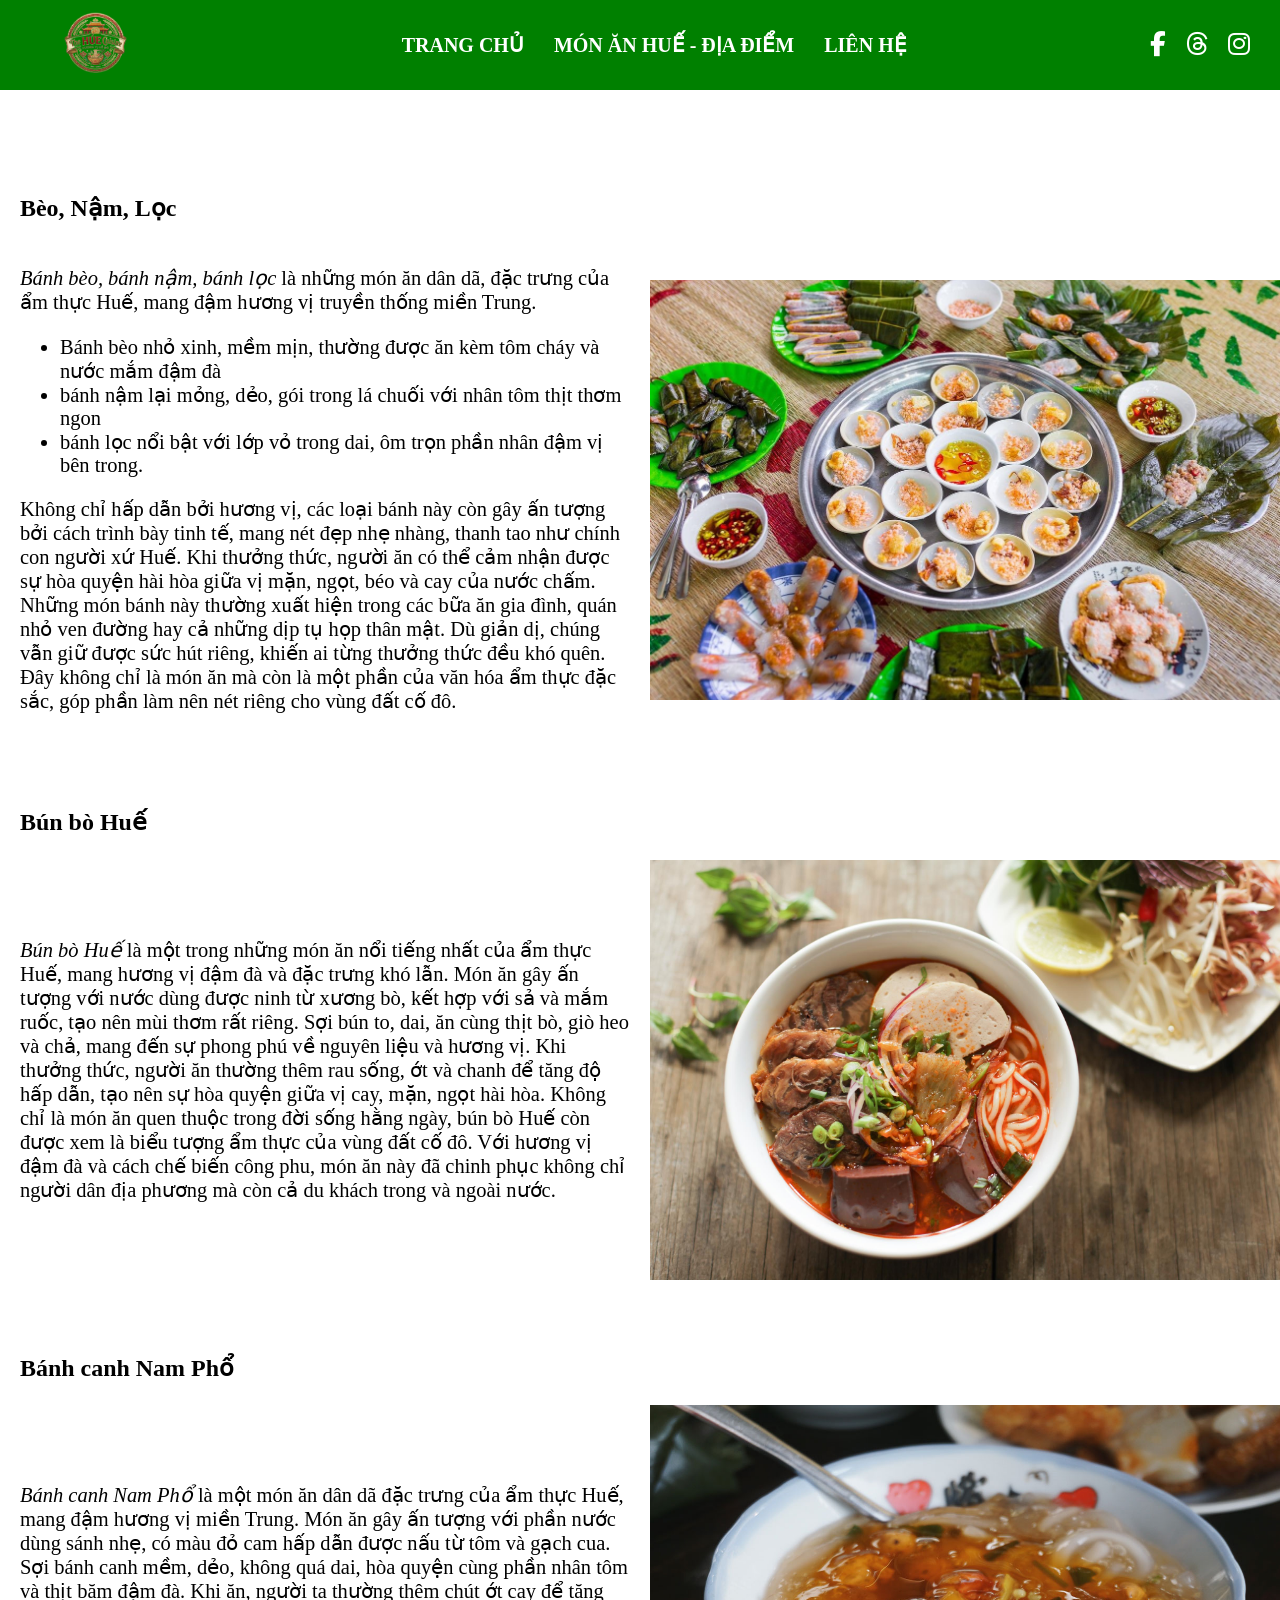
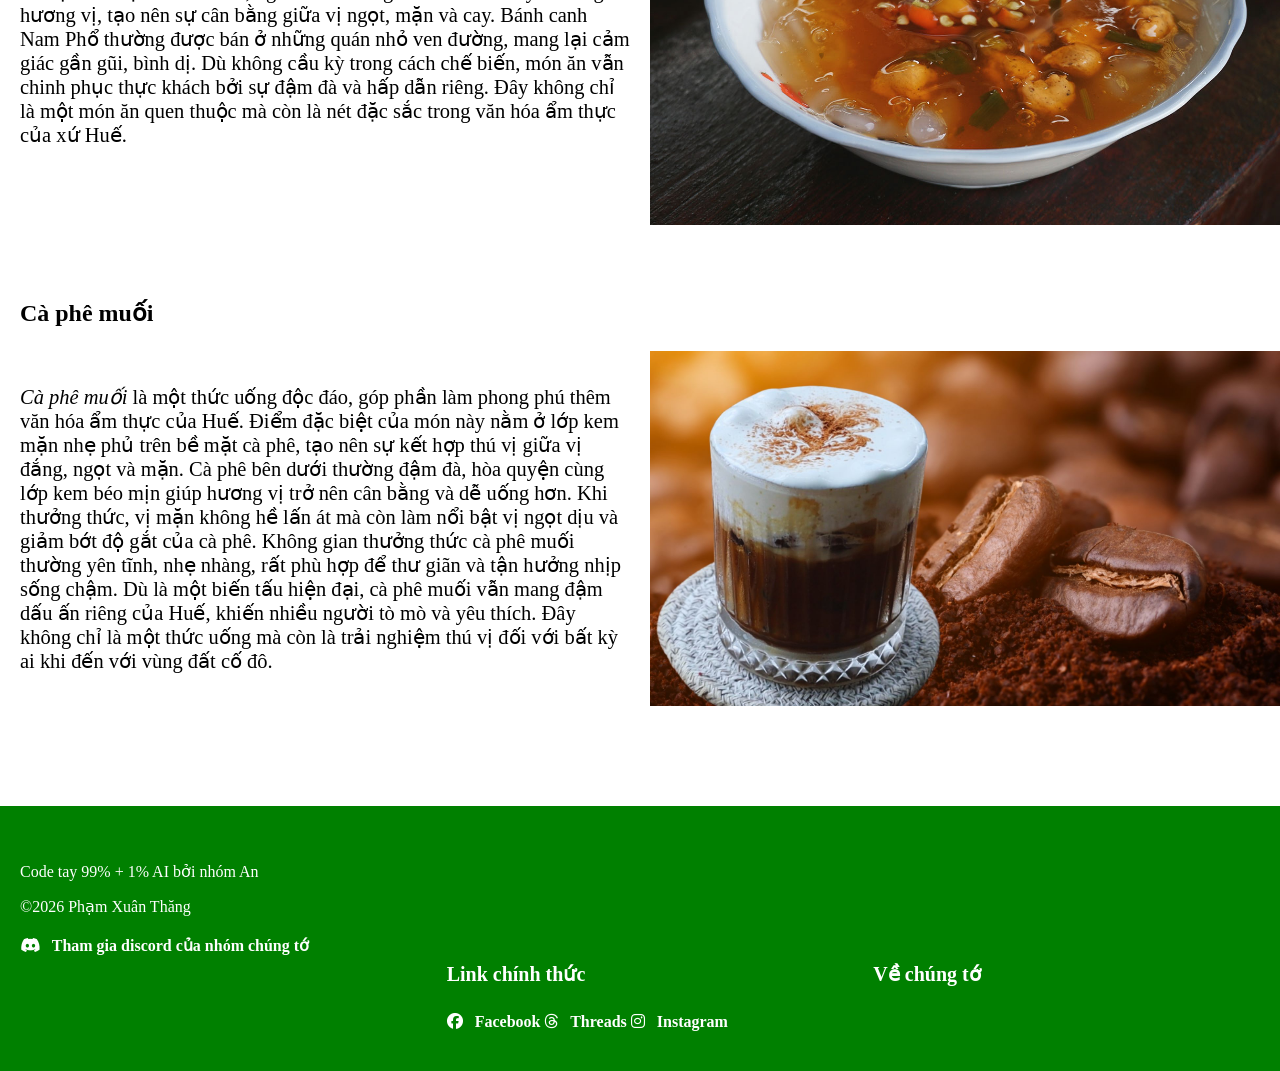
==== AmThucHue.html @ c912e731 "Add files via upload" ====
<!DOCTYPE html>
<html lang="en">
<head>
    <meta charset="UTF-8">
    <meta name="viewport" content="width=device-width, initial-scale=1.0">
    <link rel="stylesheet" href="https://cdnjs.cloudflare.com/ajax/libs/font-awesome/6.5.0/css/all.min.css">
    <link rel="stylesheet" href="style.css">
    <link rel="icon" href="logo (2).png" type="image/png">
    <title>The HÚE Cuisine</title>
    <style>
        .container{
            display: grid;
            grid-template-columns: 1fr 1fr;
            gap: 20px;
            align-items: center;
        }
        .anh{
            position: relative;
            display: flex;
            flex-direction: column;
        }
        .anhdoan{
            width: 100%;
            height: 100%;
            object-fit: cover;
            display: block;
        }
        .overlay {
            position: absolute;
            top: 0;
            left: 0;
            width: 100%;
            height: 100%;
            background-color: rgba(0, 0, 0, 0.5);
            display: flex;
            justify-content: center;
            align-items: center;
            opacity: 0;
            transition: 0.3s;
        }
        .anh:hover .overlay {
            opacity: 1;
        }
        .chu{
            word-wrap: break-word;
            padding-left: 20px;
        }
    </style>
</head>
<body>
    <div class="header">
        <a href="index.html">
            <img src="logo (2).png">
        </a>
        <div class="menu">
            <a href="index.html">TRANG CHỦ</a>
            <a href="AmThucHue.html">MÓN ĂN HUẾ - ĐỊA ĐIỂM</a>
            <a href="LienHe.html">LIÊN HỆ</a>
        </div>
        <div class="social">
            <a href="https://www.facebook.com/WarmSeeker6" target="_blank"><i class="fab fa-facebook-f"></i></a>
            <a href="https://www.threads.com/@warmseeker6" target="_blank"><i class="fab fa-threads"></i></a>
            <a href="https://www.instagram.com/warmseeker6/" target="_blank"><i class="fab fa-instagram"></i></a>
        </div>
    </div>


    <div style="padding-top: 50px;">
        <strong><h3 class="chu">Bèo, Nậm, Lọc</h3></strong>
        <div class="container">
            <div class="chu">
                <p><em>Bánh bèo, bánh nậm, bánh lọc</em> là những món ăn dân dã, đặc trưng của ẩm thực Huế,
                mang đậm hương vị truyền thống miền Trung.</p>
                <ul>
                    <li>Bánh bèo nhỏ xinh, mềm mịn, thường được ăn kèm tôm cháy và nước mắm đậm đà</li>
                    <li>bánh nậm lại mỏng, dẻo, gói trong lá chuối với nhân tôm thịt thơm ngon</li>
                    <li>bánh lọc nổi bật với lớp vỏ trong dai, ôm trọn phần nhân đậm vị bên trong.</li>
                </ul>
                <p>Không chỉ hấp dẫn bởi hương vị, các loại bánh này còn gây ấn tượng bởi cách trình bày tinh tế,
                mang nét đẹp nhẹ nhàng, thanh tao như chính con người xứ Huế. Khi thưởng thức, người ăn có thể
                cảm nhận được sự hòa quyện hài hòa giữa vị mặn, ngọt, béo và cay của nước chấm. Những món bánh
                này thường xuất hiện trong các bữa ăn gia đình, quán nhỏ ven đường hay cả những dịp tụ họp thân mật.
                Dù giản dị, chúng vẫn giữ được sức hút riêng, khiến ai từng thưởng thức đều khó quên.
                Đây không chỉ là món ăn mà còn là một phần của văn hóa ẩm thực đặc sắc, góp phần làm nên nét riêng cho vùng đất cố đô.</p>
            </div>
            <div class="anh">
                <img class="anhdoan" src="BeoNamLoc.jpg" alt="Bèo, Nậm, Lọc">
                <div class="overlay">
                    <ul style="color: white;">
                        <li>Quán Bánh Bèo Nậm Lọc Nani: 83 Lê Ngô Cát</li>
                        <li>Bánh Bèo Nậm Lọc O Ngọt: 39 Lê Ngô Cát</li>
                    </ul>
                </div>
            </div>
        </div>
    </div>


    <div style="padding-top: 50px;">
        <strong><h3 class="chu">Bún bò Huế</h3></strong>
        <div class="container">
            <div class="chu">
                <p><em>Bún bò Huế</em> là một trong những món ăn nổi tiếng nhất của ẩm thực Huế, mang hương vị đậm đà và đặc trưng khó lẫn.
                Món ăn gây ấn tượng với nước dùng được ninh từ xương bò, kết hợp với sả và mắm ruốc, tạo nên mùi thơm rất riêng.
                Sợi bún to, dai, ăn cùng thịt bò, giò heo và chả, mang đến sự phong phú về nguyên liệu và hương vị. Khi thưởng thức,
                người ăn thường thêm rau sống, ớt và chanh để tăng độ hấp dẫn, tạo nên sự hòa quyện giữa vị cay, mặn, ngọt hài hòa.
                Không chỉ là món ăn quen thuộc trong đời sống hằng ngày, bún bò Huế còn được xem là biểu tượng ẩm thực của vùng đất cố đô.
                Với hương vị đậm đà và cách chế biến công phu, món ăn này đã chinh phục không chỉ người dân địa phương mà còn cả du khách trong và ngoài nước.</p>
            </div>
            <div class="anh">
                <img class="anhdoan" src="BunboHue.jpg" alt="Bún bò Huế">
                <div class="overlay">
                    <ul style="color: white;">
                        <li>Bún Bò Huế Nhà An: 45 Nguyễn Công Trứ</li>
                        <li>Bún bò Huế Sen: 69  Võ Thị Sáu</li>
                    </ul>
                </div>
            </div>
        </div>
    </div>


    <div style="padding-top: 50px;">
        <strong><h3 class="chu">Bánh canh Nam Phổ</h3></strong>
        <div class="container">
            <div class="chu">
                <p><em>Bánh canh Nam Phổ</em> là một món ăn dân dã đặc trưng của ẩm thực Huế, mang đậm hương vị miền Trung.
                Món ăn gây ấn tượng với phần nước dùng sánh nhẹ, có màu đỏ cam hấp dẫn được nấu từ tôm và gạch cua.
                Sợi bánh canh mềm, dẻo, không quá dai, hòa quyện cùng phần nhân tôm và thịt băm đậm đà. Khi ăn, người ta thường thêm chút ớt cay để tăng hương vị,
                tạo nên sự cân bằng giữa vị ngọt, mặn và cay. Bánh canh Nam Phổ thường được bán ở những quán nhỏ ven đường, mang lại cảm giác gần gũi, bình dị.
                Dù không cầu kỳ trong cách chế biến, món ăn vẫn chinh phục thực khách bởi sự đậm đà và hấp dẫn riêng.
                Đây không chỉ là một món ăn quen thuộc mà còn là nét đặc sắc trong văn hóa ẩm thực của xứ Huế.</p>
            </div>
            <div class="anh">
                <img class="anhdoan" src="BanhcanhNamPho.jpeg" alt="Bún bò Huế">
                <div class="overlay">
                    <ul style="color: white;">
                        <li>Quán Thúy: 16 Phạm Hồng Thái</li>
                        <li>Bánh canh Nam Phổ O Hằng: 16 Hà Huy Tập</li>
                    </ul>
                </div>
            </div>
        </div>
    </div>


    <div style="padding-top: 50px;">
        <strong><h3 class="chu">Cà phê muối</h3></strong>
        <div class="container">
            <div class="chu">
                <p><em>Cà phê muối</em> là một thức uống độc đáo, góp phần làm phong phú thêm văn hóa ẩm thực của Huế.
                Điểm đặc biệt của món này nằm ở lớp kem mặn nhẹ phủ trên bề mặt cà phê, tạo nên sự kết hợp thú vị giữa vị đắng, ngọt và mặn.
                Cà phê bên dưới thường đậm đà, hòa quyện cùng lớp kem béo mịn giúp hương vị trở nên cân bằng và dễ uống hơn.
                Khi thưởng thức, vị mặn không hề lấn át mà còn làm nổi bật vị ngọt dịu và giảm bớt độ gắt của cà phê.
                Không gian thưởng thức cà phê muối thường yên tĩnh, nhẹ nhàng, rất phù hợp để thư giãn và tận hưởng nhịp sống chậm.
                Dù là một biến tấu hiện đại, cà phê muối vẫn mang đậm dấu ấn riêng của Huế, khiến nhiều người tò mò và yêu thích.
                Đây không chỉ là một thức uống mà còn là trải nghiệm thú vị đối với bất kỳ ai khi đến với vùng đất cố đô.</p>
            </div>
            <div class="anh">
                <img class="anhdoan" src="Caphemuoi.jpg" alt="Bún bò Huế">
                <div class="overlay">
                    <ul style="color: white;">
                        <li>Quán Cà phê muối Nguyễn Lương Bằng: 10 Nguyễn Lương Bằng</li>
                        <li>Laph coffee: 04 Trương Định</li>
                    </ul>
                </div>
            </div>
        </div>
    </div>


    <div class="footer">
        <div class="footer-top">
            <p>Code tay 99% + 1% AI bởi nhóm An</p>
            <p>©2026 Phạm Xuân Thăng</p>
        </div>
        <div class="footer-content">
            <div class="footer-box">
                <a href="https://discord.gg/rWxEWpwzES" target="_blank"><i class="fab fa-discord footer-icon"></i> Tham gia discord của nhóm chúng tớ</a>
            </div>
            <div class="footer-box">
                <h4>Link chính thức</h4>
                <a href="https://www.facebook.com/WarmSeeker6" target="_blank"><i class="fab fa-facebook footer-icon"></i> Facebook</a>
                <a href="https://www.threads.com/@warmseeker6" target="_blank"><i class="fab fa-threads footer-icon"></i> Threads</a>
                <a href="https://www.instagram.com/warmseeker6/" target="_blank"><i class="fab fa-instagram footer-icon"></i> Instagram</a>
            </div>
            <div class="footer-box">
                <h4><a href="VeChungTo.html">Về chúng tớ</a></h4>
            </div>
        </div>
    </div>


</body>
</html>
---- style.css ----
* {
    box-sizing: border-box;
}
html, body{
    width: 100%;
    max-width: 100%;
    overflow-x: hidden;
    
}
body{
    font-size: clamp(18px, 1.6vw, 26px);
    margin: 0px;
    padding-top: 120px;
    overflow-x: hidden;
}
form{
    display:block;
}
input{
    display: block;
    padding: 12px;
    border: 1px solid #ccc;
    width: 100%;
    font-size: 16px;
    margin-bottom: 20px;
}
textarea{
    display: block;
    padding: 12px;
    border: 1px solid #ccc;
    width: 100%;
    font-size: 16px;
    height: 120px;
    margin-bottom: 20px;
}
.button{
    width: 150px;
    padding: 10px 20px;
    border: 2px solid green;
    border-radius: 20px;
    transition: 0.3s;
    display: block;
    margin: 0 auto;
    color: black;
}
button:hover{
    background: green;
    color: white;
}
.header {
    background-color: green;
    width: 100%;
    height: 90px;
    padding: 0px 30px;
    display: flex;
    align-items: center;
    justify-content: space-between;
    position: fixed;
    top: 0;
    left: 0;
    z-index: 1000;
}
.header img {
    height: 70px;
    width: auto;
}
.menu {
    display: flex;
    flex-wrap: wrap;
    gap: 30px;
}
.menu a {
    color: white;
    text-decoration: none;
    font-weight: bold;
    font-size: 20px;
    transition: 0.3s;
}
.menu a:hover {
    color: #ffd700;
}
.social {
    display: flex;
    gap: 20px;
}
.social a {
    color: white;
    text-decoration: none;
    font-weight: bold;
    font-size: 25px;
    transition: 0.3s;
}
.social a:hover {
    color: #ffd700;
}
.footer {
    background-color: green;
    color: white;
    padding: 40px 20px;
    font-size: 16px;
    margin-top: 100px;
}
.footer-top {
    margin-bottom: 20px;
}
.footer-content {
    display: flex;
    gap: 40px;
    flex-wrap: wrap;
}
.footer-box {
    flex: 1;
    min-width: 200px;
}
.footer-box h4 {
    color: white;
    font-size: 20px;
}
.footer-box a {
    color: white;
    text-decoration: none;
    font-weight: bold;
    transition: 0.3s;
}
.footer-box a:hover {
    color: #ffd700;
}
.footer-icon {
    margin-right: 8px;
}

/**dùng cho scale theo điện thoại**/
@media (max-width: 768px) {
    body{
        font-size: 16px;
        padding-top: 160px;
    }
    .header{
        height: auto;
        flex-direction: column;
        padding: 10px;
    }
    .menu{
        flex-direction: column;
        gap: 10px;
        align-items: center;
    }
    .container{
        grid-template-columns: 1fr;
    }
    .chu{
        width: 100%;
        padding-left: 0;  
        text-align: center;
    }
    .chu ul{
        text-align: left;
    }
    .anh{
        width: 100%;
        margin: 0;
    }
    .food-img{
        width: 100%;
    }
    .footer-content{
        flex-direction: column;
        gap: 20px;
    }

}
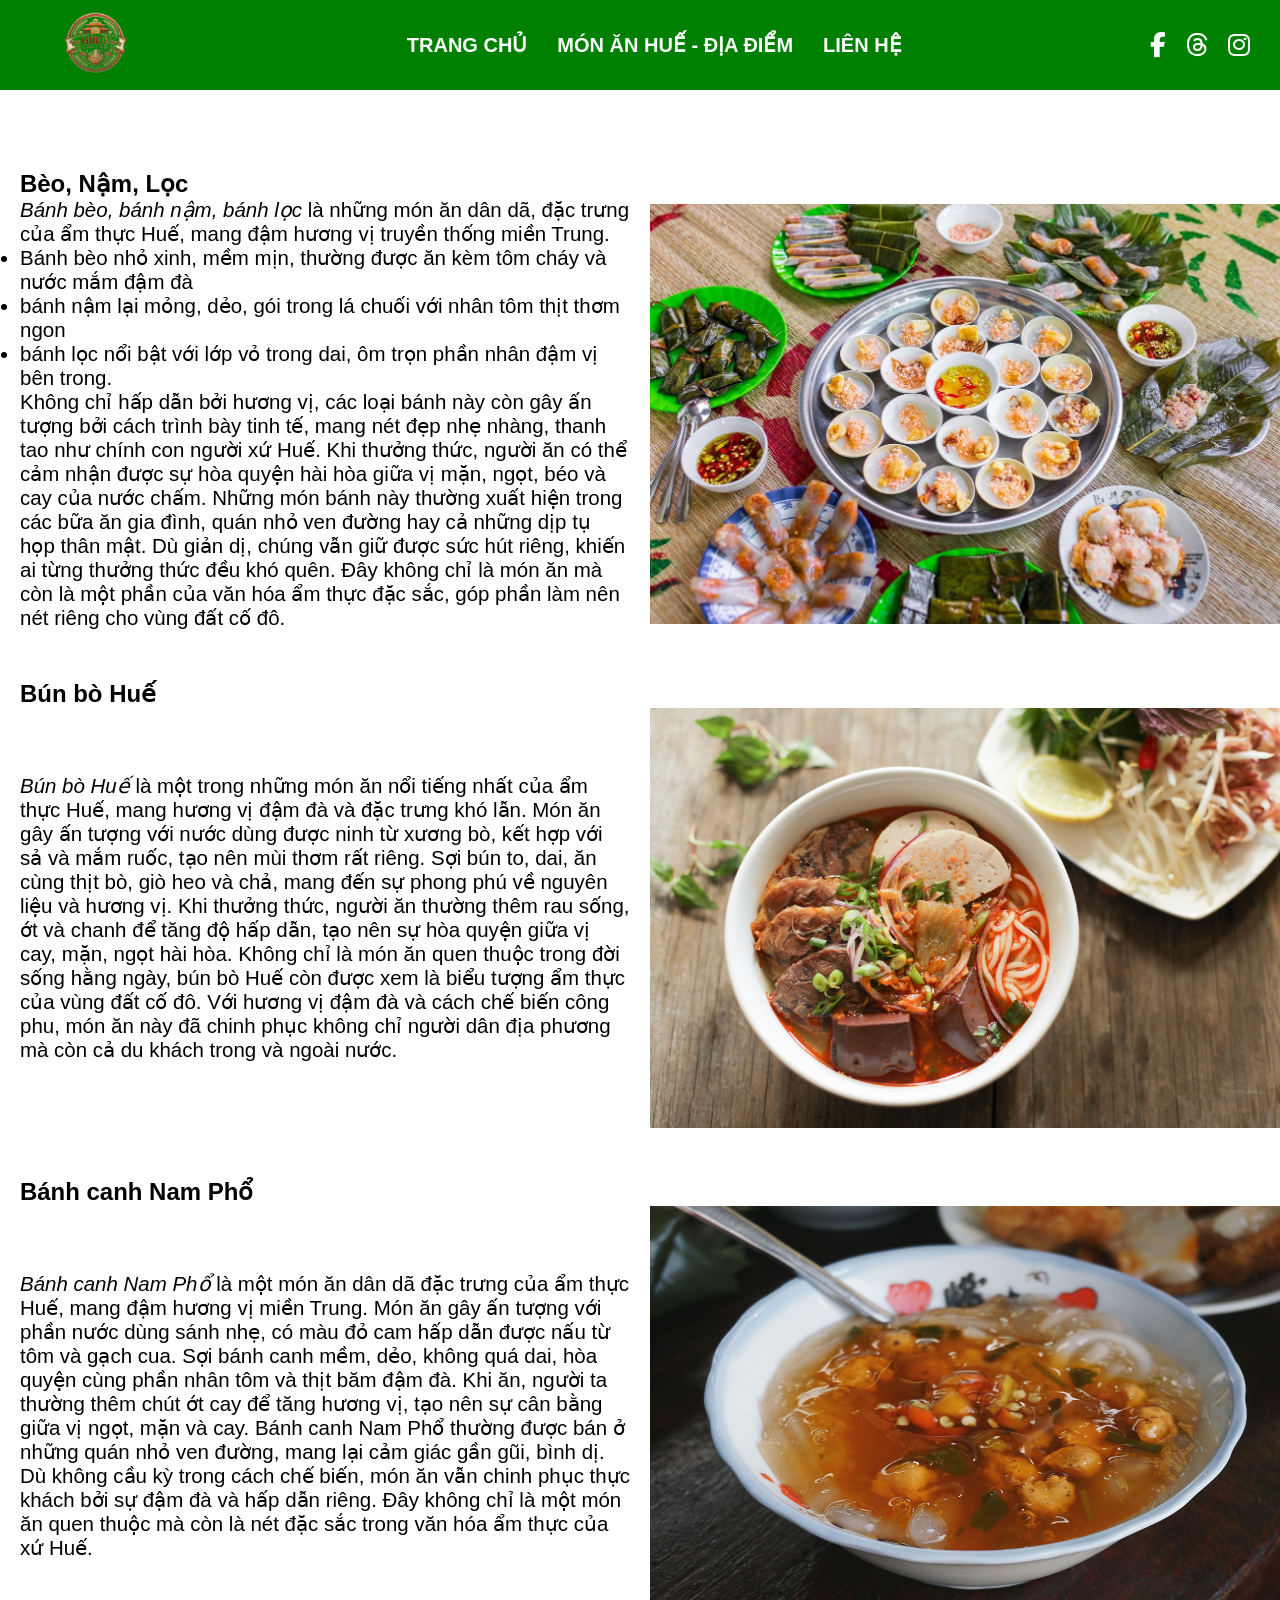
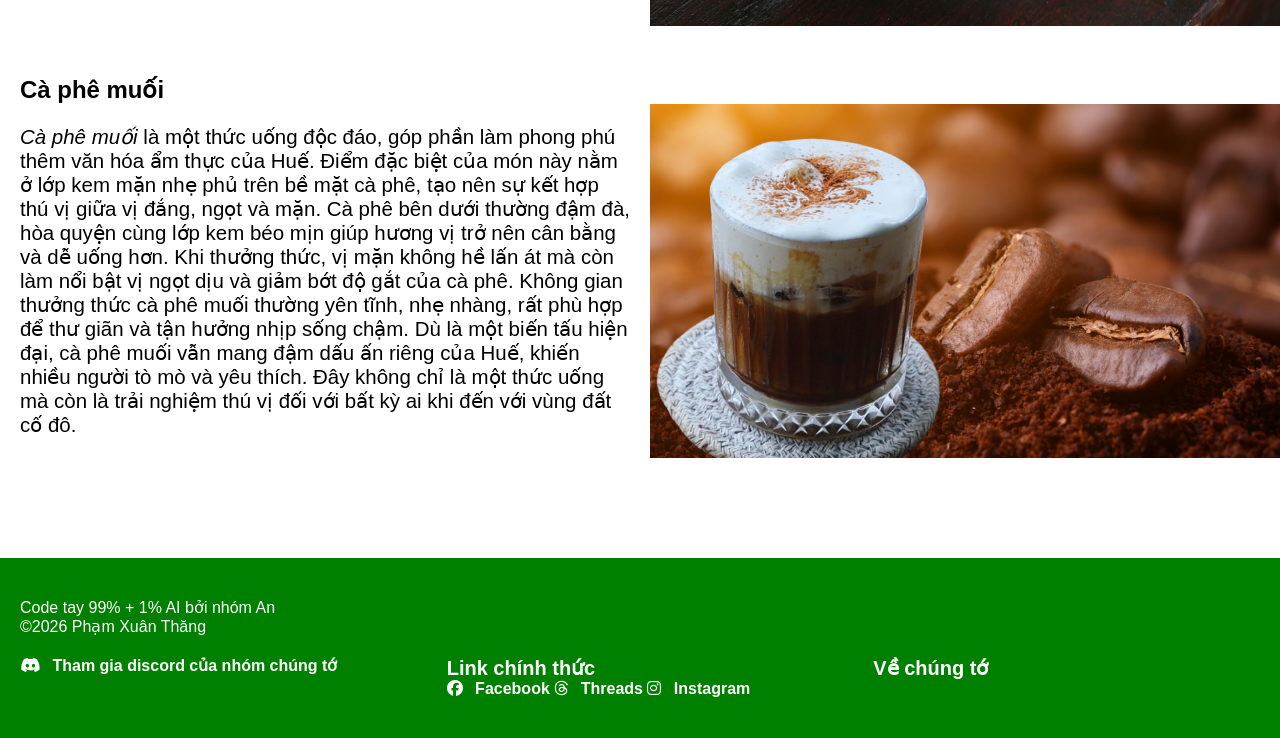
==== commit 09e8b928: "Add files via upload" ====
--- a/AmThucHue.html
+++ b/AmThucHue.html
@@ -4,8 +4,8 @@
     <meta charset="UTF-8">
     <meta name="viewport" content="width=device-width, initial-scale=1.0">
     <link rel="stylesheet" href="https://cdnjs.cloudflare.com/ajax/libs/font-awesome/6.5.0/css/all.min.css">
-    <link rel="stylesheet" href="style.css">
-    <link rel="icon" href="logo (2).png" type="image/png">
+    <link rel="stylesheet" href="assets/css/style.css">
+    <link rel="icon" href="assets/img/icon/logo (2).png" type="image/png">
     <title>The HÚE Cuisine</title>
     <style>
         .container{
@@ -50,7 +50,7 @@
 <body>
     <div class="header">
         <a href="index.html">
-            <img src="logo (2).png">
+            <img src="assets/img/icon/logo (2).png">
         </a>
         <div class="menu">
             <a href="index.html">TRANG CHỦ</a>
@@ -84,7 +84,7 @@
                 Đây không chỉ là món ăn mà còn là một phần của văn hóa ẩm thực đặc sắc, góp phần làm nên nét riêng cho vùng đất cố đô.</p>
             </div>
             <div class="anh">
-                <img class="anhdoan" src="BeoNamLoc.jpg" alt="Bèo, Nậm, Lọc">
+                <img class="anhdoan" src="assets/img/Food/BeoNamLoc.jpg" alt="Bèo, Nậm, Lọc">
                 <div class="overlay">
                     <ul style="color: white;">
                         <li>Quán Bánh Bèo Nậm Lọc Nani: 83 Lê Ngô Cát</li>
@@ -108,7 +108,7 @@
                 Với hương vị đậm đà và cách chế biến công phu, món ăn này đã chinh phục không chỉ người dân địa phương mà còn cả du khách trong và ngoài nước.</p>
             </div>
             <div class="anh">
-                <img class="anhdoan" src="BunboHue.jpg" alt="Bún bò Huế">
+                <img class="anhdoan" src="assets/img/Food/BunboHue.jpg" alt="Bún bò Huế">
                 <div class="overlay">
                     <ul style="color: white;">
                         <li>Bún Bò Huế Nhà An: 45 Nguyễn Công Trứ</li>
@@ -132,7 +132,7 @@
                 Đây không chỉ là một món ăn quen thuộc mà còn là nét đặc sắc trong văn hóa ẩm thực của xứ Huế.</p>
             </div>
             <div class="anh">
-                <img class="anhdoan" src="BanhcanhNamPho.jpeg" alt="Bún bò Huế">
+                <img class="anhdoan" src="assets/img/Food/BanhcanhNamPho.jpeg" alt="Bún bò Huế">
                 <div class="overlay">
                     <ul style="color: white;">
                         <li>Quán Thúy: 16 Phạm Hồng Thái</li>
@@ -157,7 +157,7 @@
                 Đây không chỉ là một thức uống mà còn là trải nghiệm thú vị đối với bất kỳ ai khi đến với vùng đất cố đô.</p>
             </div>
             <div class="anh">
-                <img class="anhdoan" src="Caphemuoi.jpg" alt="Bún bò Huế">
+                <img class="anhdoan" src="assets/img/Food/Caphemuoi.jpg" alt="Bún bò Huế">
                 <div class="overlay">
                     <ul style="color: white;">
                         <li>Quán Cà phê muối Nguyễn Lương Bằng: 10 Nguyễn Lương Bằng</li>
--- a/assets/css/style.css
+++ b/assets/css/style.css
@@ -0,0 +1,175 @@
+* {
+    box-sizing: border-box;
+    padding: 0;
+    margin: 0;
+    font-family: Arial, Helvetica, sans-serif;
+
+}
+html, body{
+    width: 100%;
+    max-width: 100%;
+    overflow-x: hidden;
+    
+}
+body{
+    font-size: clamp(18px, 1.6vw, 26px);
+    margin: 0px;
+    padding-top: 120px;
+    overflow-x: hidden;
+}
+form{
+    display:block;
+}
+input{
+    display: block;
+    padding: 12px;
+    border: 1px solid #ccc;
+    width: 100%;
+    font-size: 16px;
+    margin-bottom: 20px;
+}
+textarea{
+    display: block;
+    padding: 12px;
+    border: 1px solid #ccc;
+    width: 100%;
+    font-size: 16px;
+    height: 120px;
+    margin-bottom: 20px;
+}
+.button{
+    width: 150px;
+    padding: 10px 20px;
+    border: 2px solid green;
+    border-radius: 20px;
+    transition: 0.3s;
+    display: block;
+    margin: 0 auto;
+    color: black;
+}
+button:hover{
+    background: green;
+    color: white;
+}
+.header {
+    background-color: green;
+    width: 100%;
+    height: 90px;
+    padding: 0px 30px;
+    display: flex;
+    align-items: center;
+    justify-content: space-between;
+    position: fixed;
+    top: 0;
+    left: 0;
+    z-index: 1000;
+}
+.header img {
+    height: 70px;
+    width: auto;
+}
+.menu {
+    display: flex;
+    flex-wrap: wrap;
+    gap: 30px;
+}
+.menu a {
+    color: white;
+    text-decoration: none;
+    font-weight: bold;
+    font-size: 20px;
+    transition: 0.3s;
+}
+.menu a:hover {
+    color: #ffd700;
+}
+.social {
+    display: flex;
+    gap: 20px;
+}
+.social a {
+    color: white;
+    text-decoration: none;
+    font-weight: bold;
+    font-size: 25px;
+    transition: 0.3s;
+}
+.social a:hover {
+    color: #ffd700;
+}
+.footer {
+    background-color: green;
+    color: white;
+    padding: 40px 20px;
+    font-size: 16px;
+    margin-top: 100px;
+}
+.footer-top {
+    margin-bottom: 20px;
+}
+.footer-content {
+    display: flex;
+    gap: 40px;
+    flex-wrap: wrap;
+}
+.footer-box {
+    flex: 1;
+    min-width: 200px;
+}
+.footer-box h4 {
+    color: white;
+    font-size: 20px;
+}
+.footer-box a {
+    color: white;
+    text-decoration: none;
+    font-weight: bold;
+    transition: 0.3s;
+}
+.footer-box a:hover {
+    color: #ffd700;
+}
+.footer-icon {
+    margin-right: 8px;
+}
+
+/**dùng cho scale theo điện thoại**/
+@media (max-width: 768px) {
+    body{
+        font-size: 16px;
+        padding-top: 160px;
+    }
+    .header{
+        height: auto;
+        flex-direction: column;
+        padding: 10px;
+    }
+    .menu{
+        flex-direction: column;
+        gap: 10px;
+        align-items: center;
+    }
+    .container{
+        grid-template-columns: 1fr;
+    }
+    .chu{
+        width: 100%;
+        padding-left: 0;  
+        text-align: center;
+    }
+    .chu ul{
+        text-align: left;
+    }
+    .anh{
+        width: 100%;
+        margin: 0;
+    }
+    .food-img{
+        width: 100%;
+    }
+    .footer-content{
+        flex-direction: column;
+        gap: 20px;
+    }
+
+}
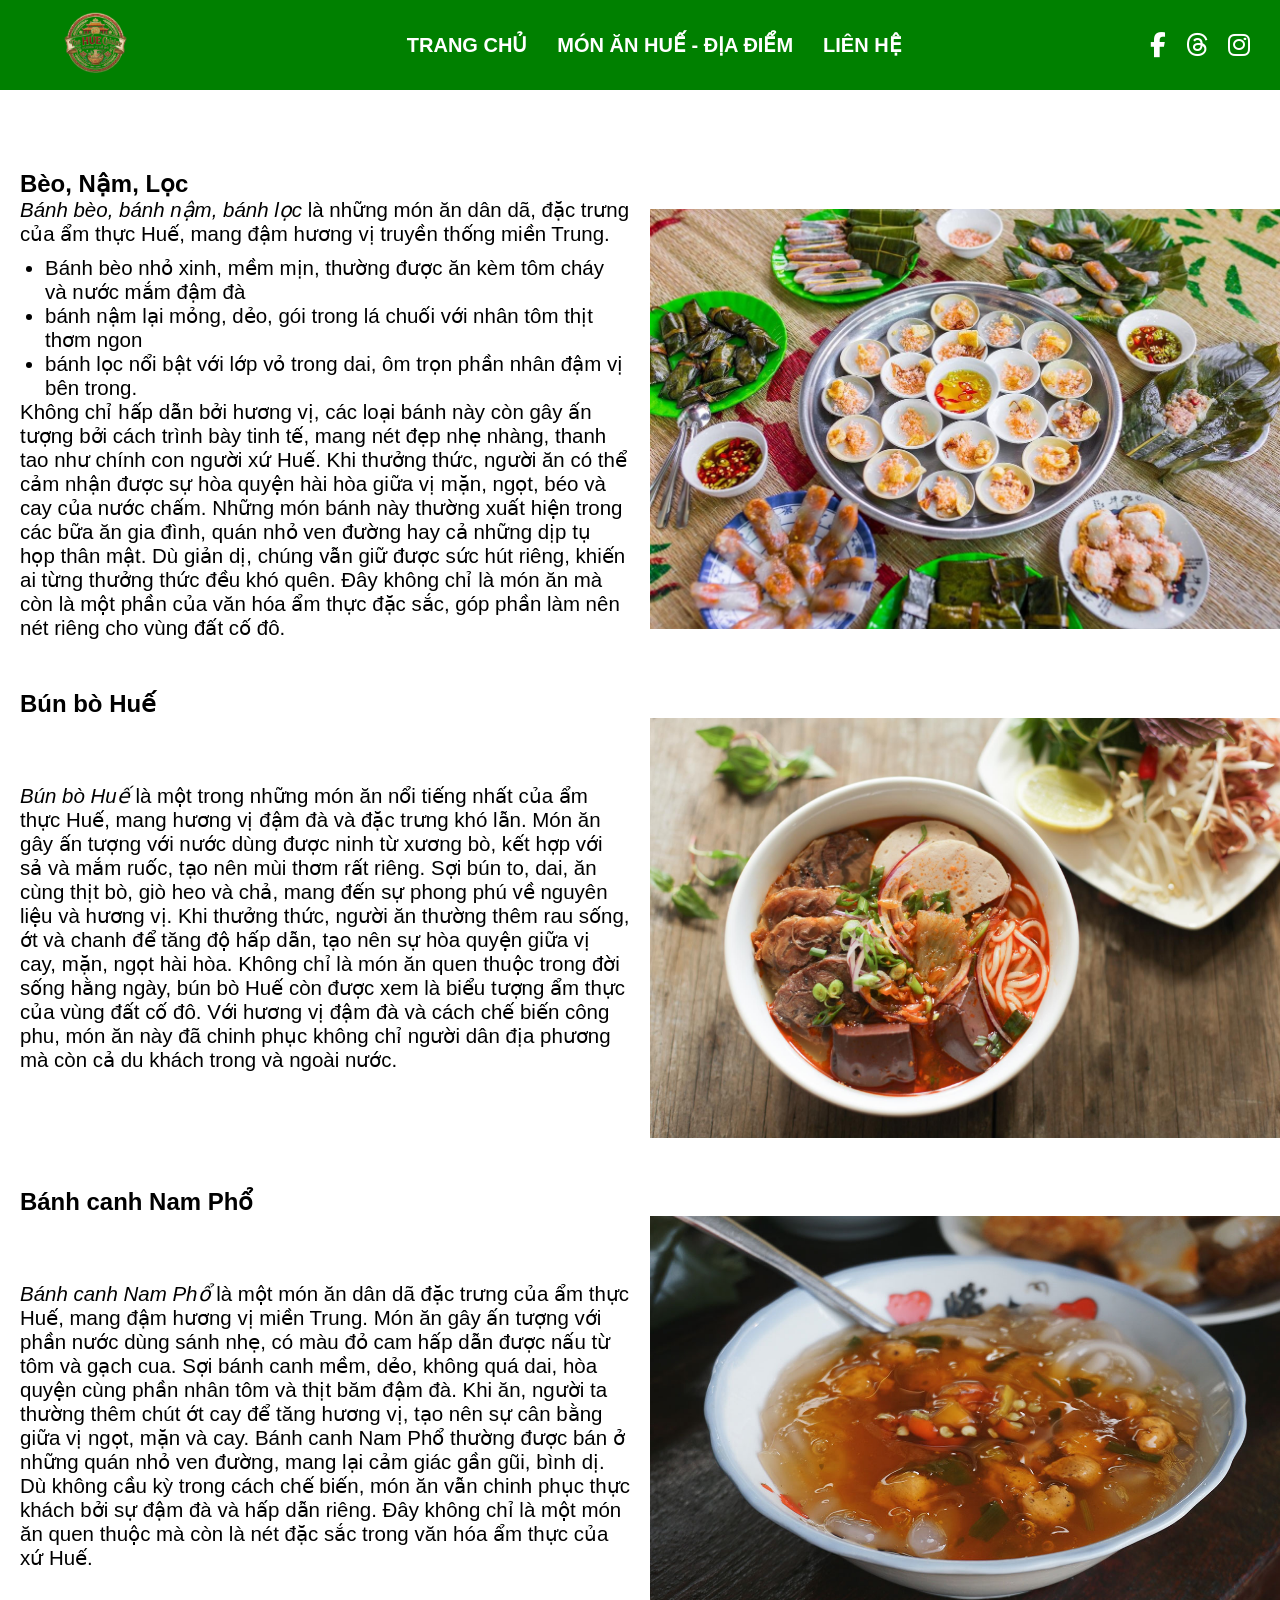
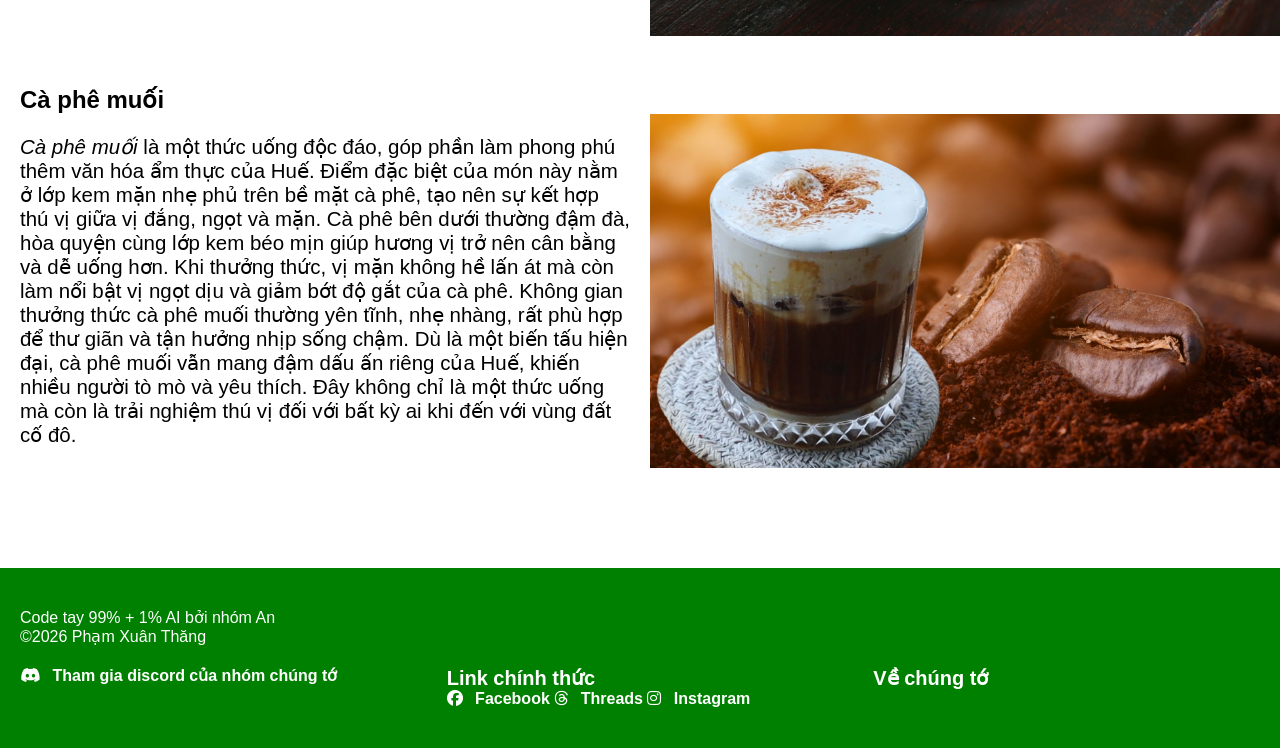
==== commit ec7855d8: "Update AmThucHue.html" ====
--- a/AmThucHue.html
+++ b/AmThucHue.html
@@ -44,6 +44,10 @@
         .chu{
             word-wrap: break-word;
             padding-left: 20px;
+        }
+        .chu ul{
+            padding-left: 25px;
+            margin-top: 10px;
         }
     </style>
 </head>
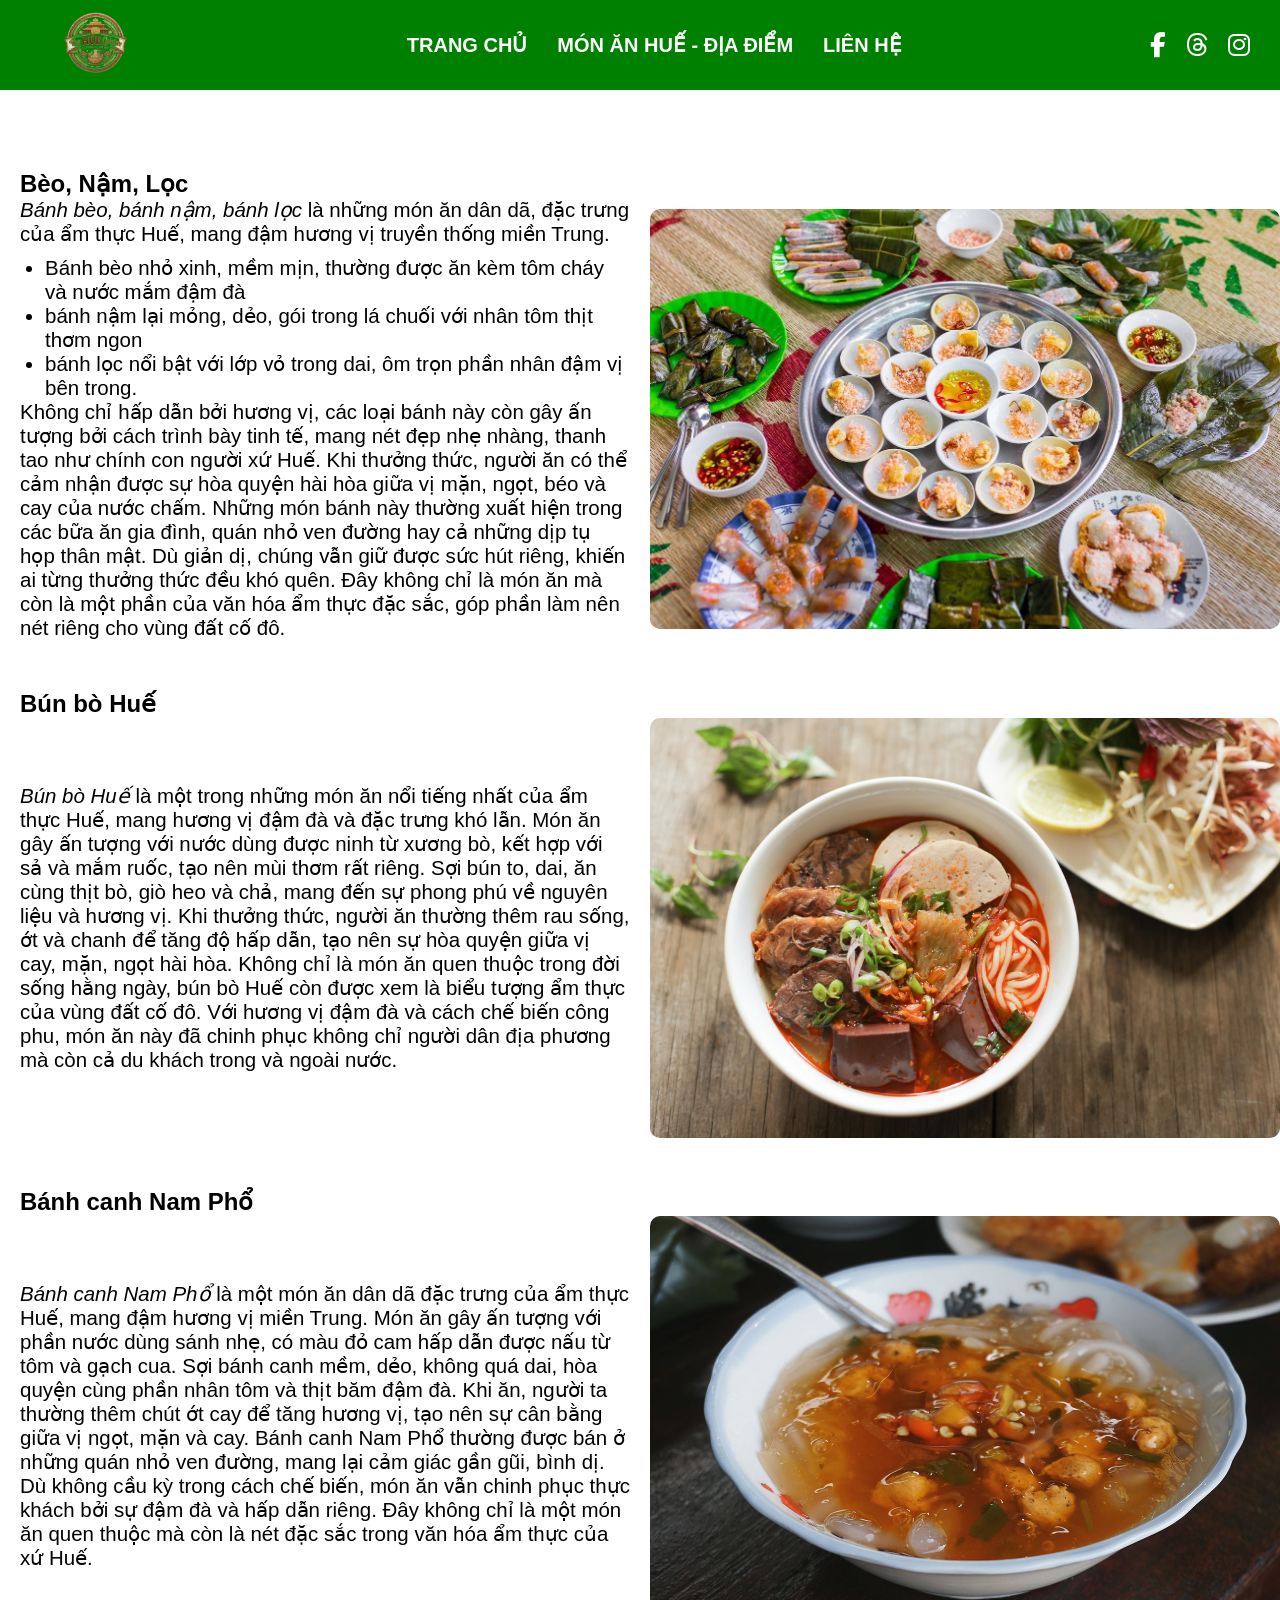
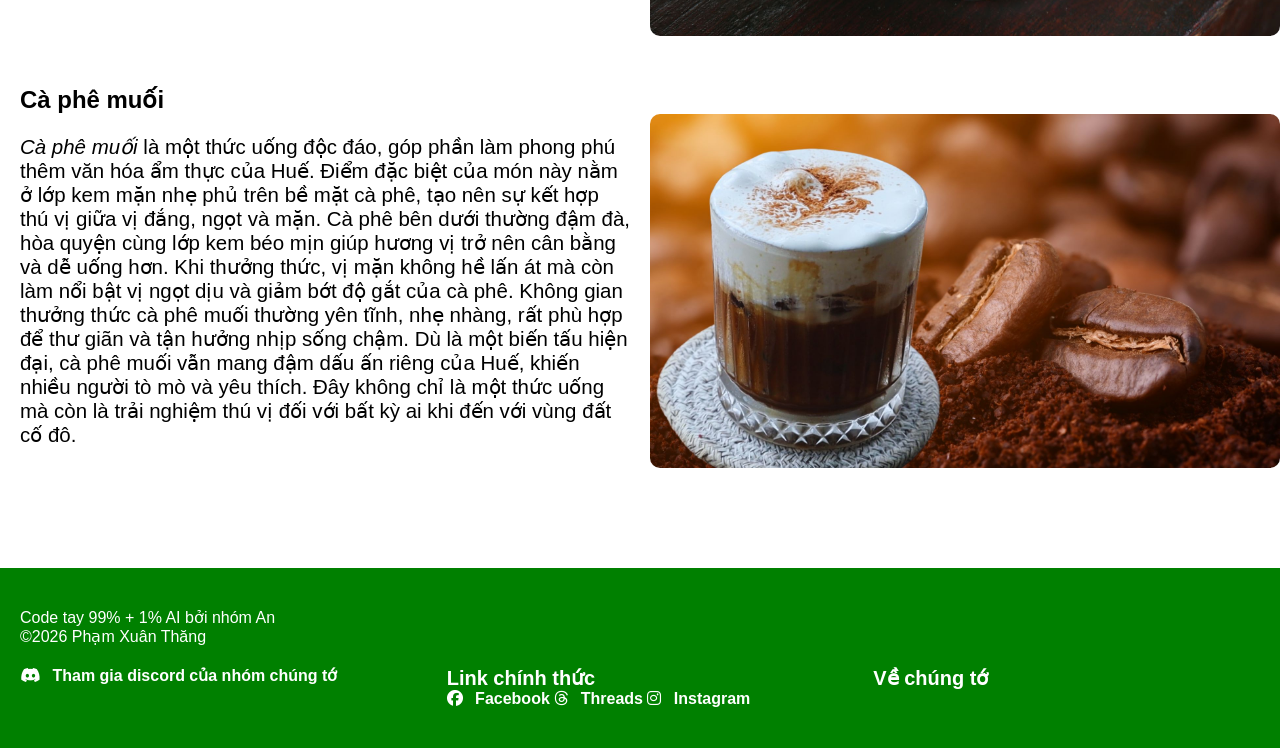
==== commit 66f05d6c: "Update AmThucHue.html" ====
--- a/AmThucHue.html
+++ b/AmThucHue.html
@@ -24,6 +24,7 @@
             height: 100%;
             object-fit: cover;
             display: block;
+            border-radius: 10px;
         }
         .overlay {
             position: absolute;
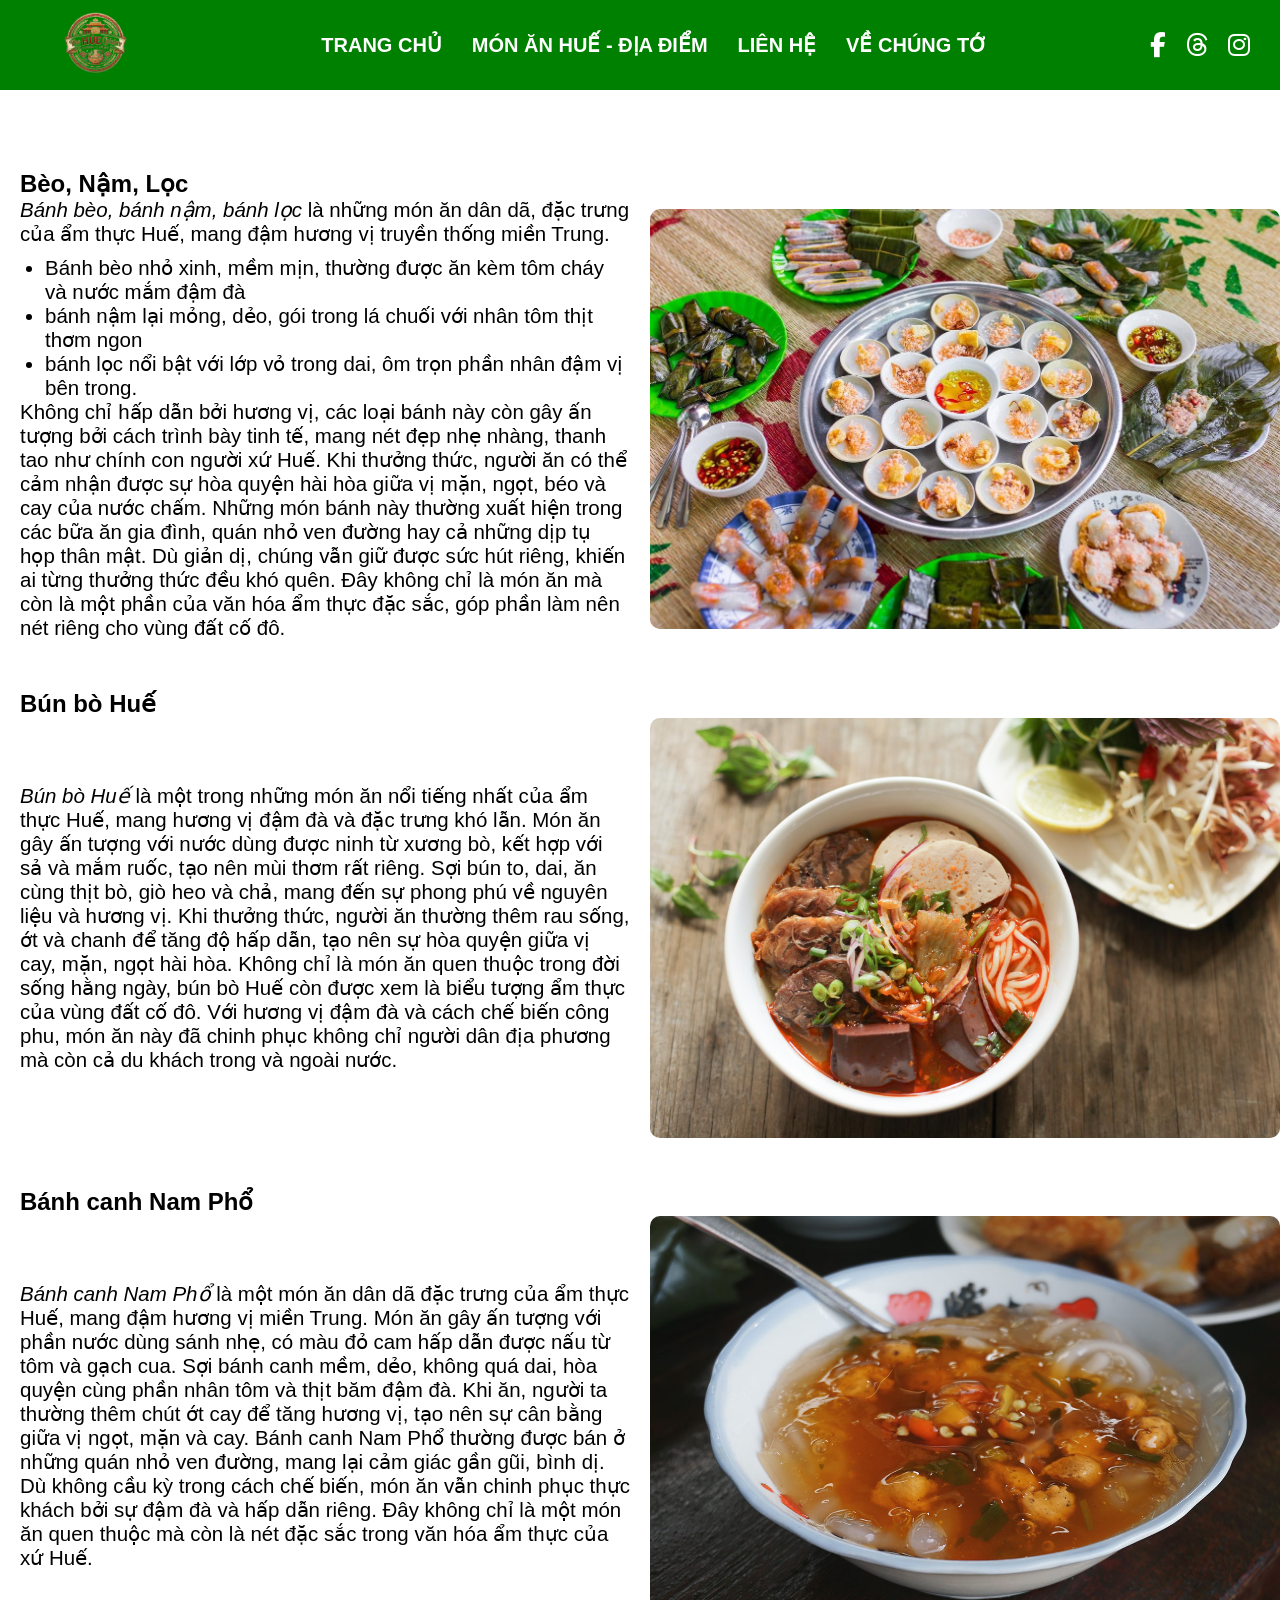
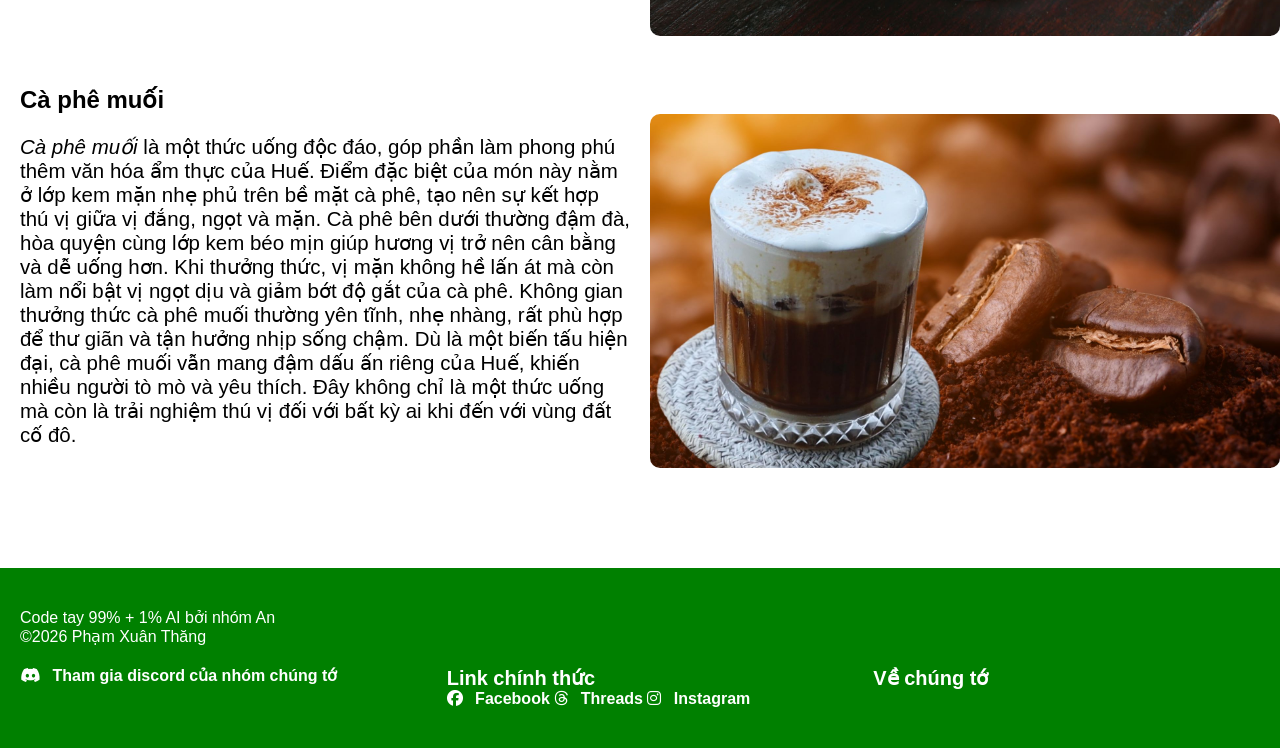
==== commit d2e086a1: "add về chúng tớ to header" ====
--- a/AmThucHue.html
+++ b/AmThucHue.html
@@ -61,6 +61,7 @@
             <a href="index.html">TRANG CHỦ</a>
             <a href="AmThucHue.html">MÓN ĂN HUẾ - ĐỊA ĐIỂM</a>
             <a href="LienHe.html">LIÊN HỆ</a>
+            <a href="VeChungTo.html">VỀ CHÚNG TỚ</a>
         </div>
         <div class="social">
             <a href="https://www.facebook.com/WarmSeeker6" target="_blank"><i class="fab fa-facebook-f"></i></a>
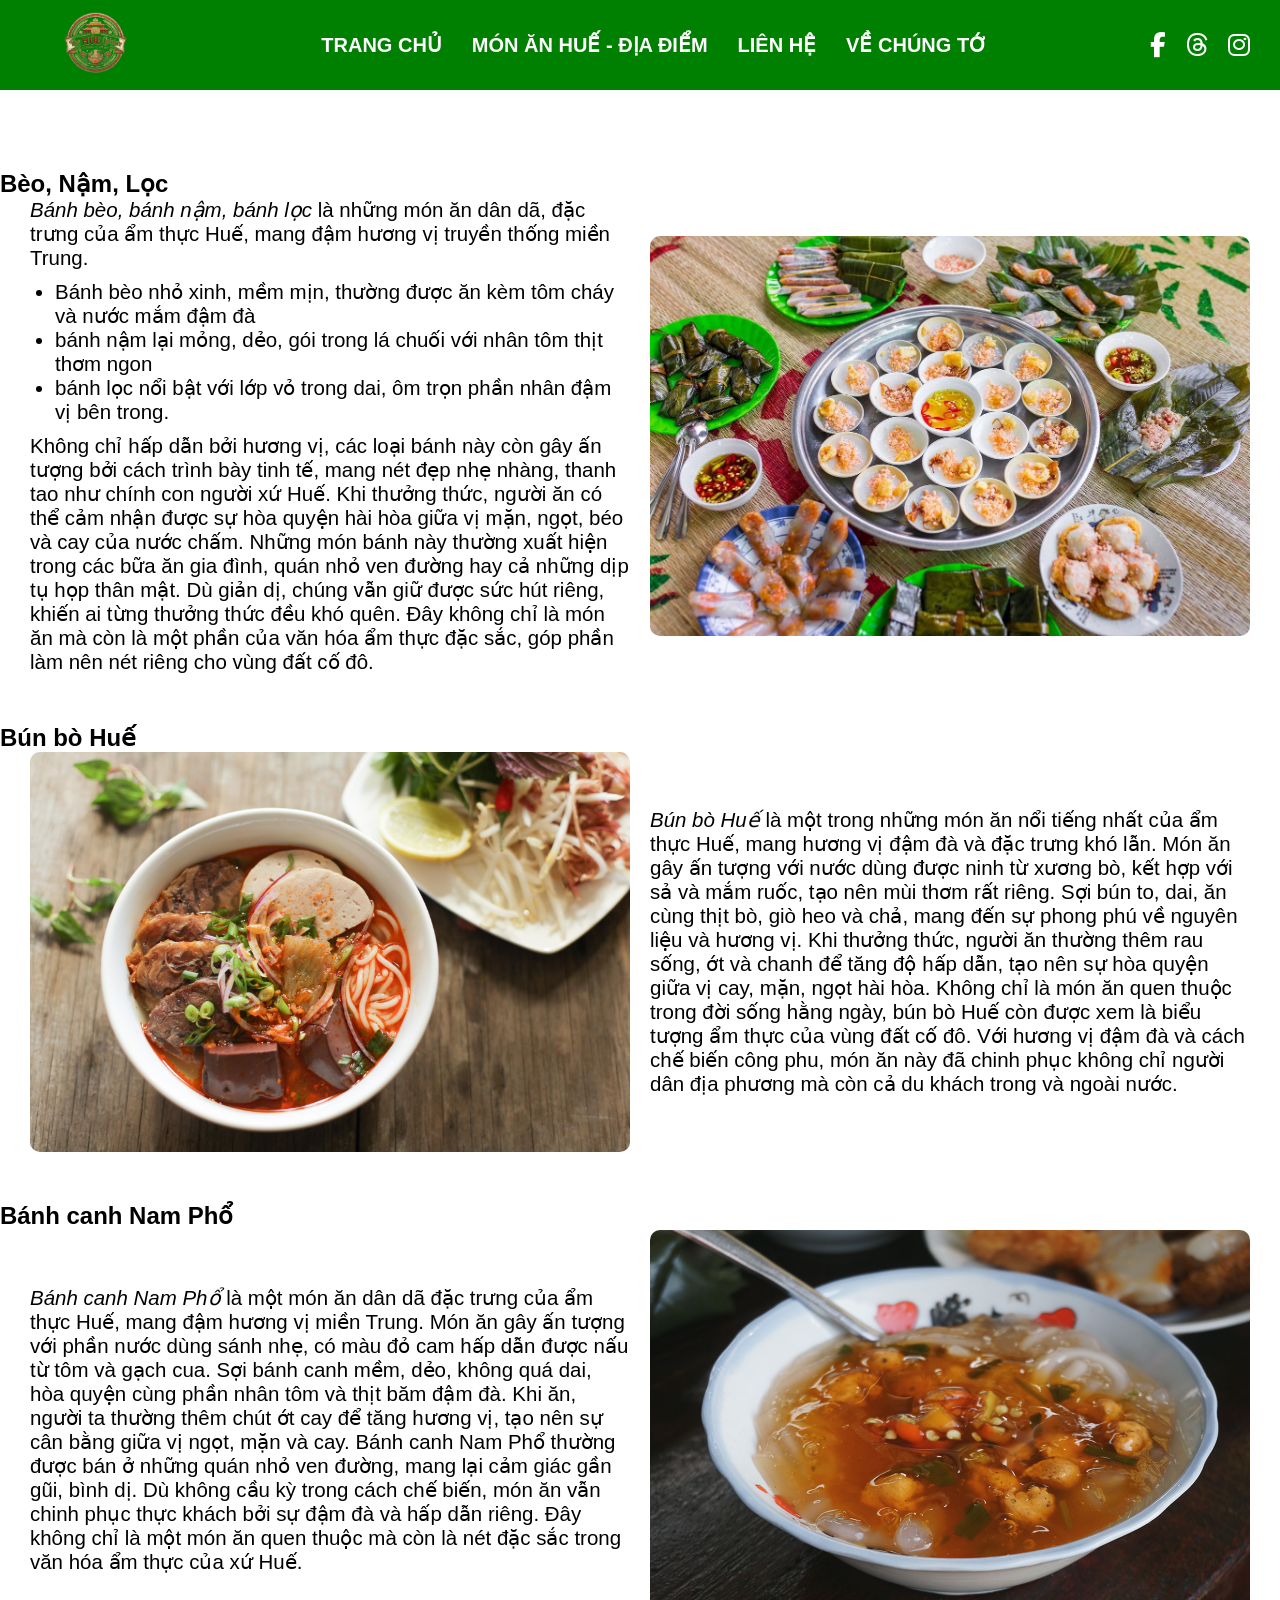
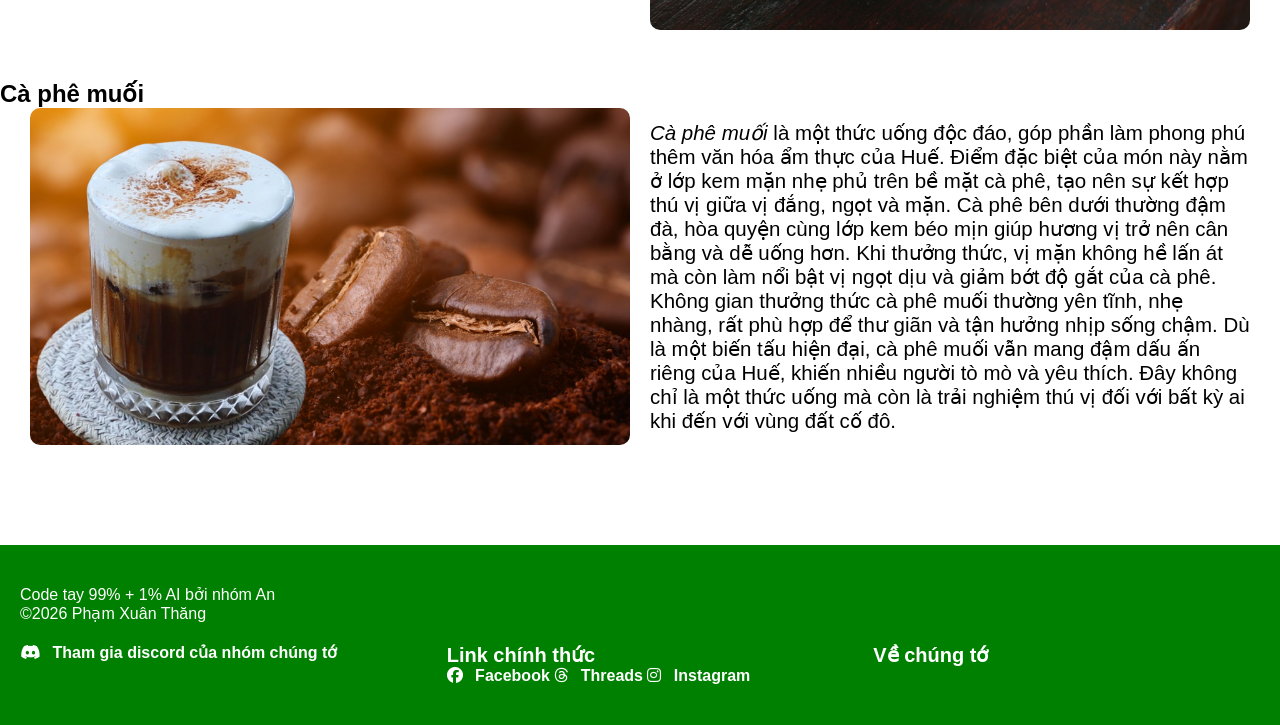
==== commit 41b534ed: "đảo vị trí ảnh" ====
--- a/AmThucHue.html
+++ b/AmThucHue.html
@@ -44,11 +44,17 @@
         }
         .chu{
             word-wrap: break-word;
-            padding-left: 20px;
         }
         .chu ul{
             padding-left: 25px;
             margin-top: 10px;
+            margin-bottom: 10px;
+        }
+        .trai{
+            margin-left: 30px;
+        }
+        .phai{
+            margin-right: 30px;
         }
     </style>
 </head>
@@ -74,7 +80,7 @@
     <div style="padding-top: 50px;">
         <strong><h3 class="chu">Bèo, Nậm, Lọc</h3></strong>
         <div class="container">
-            <div class="chu">
+            <div class="chu trai">
                 <p><em>Bánh bèo, bánh nậm, bánh lọc</em> là những món ăn dân dã, đặc trưng của ẩm thực Huế,
                 mang đậm hương vị truyền thống miền Trung.</p>
                 <ul>
@@ -89,7 +95,7 @@
                 Dù giản dị, chúng vẫn giữ được sức hút riêng, khiến ai từng thưởng thức đều khó quên.
                 Đây không chỉ là món ăn mà còn là một phần của văn hóa ẩm thực đặc sắc, góp phần làm nên nét riêng cho vùng đất cố đô.</p>
             </div>
-            <div class="anh">
+            <div class="anh phai">
                 <img class="anhdoan" src="assets/img/Food/BeoNamLoc.jpg" alt="Bèo, Nậm, Lọc">
                 <div class="overlay">
                     <ul style="color: white;">
@@ -105,7 +111,16 @@
     <div style="padding-top: 50px;">
         <strong><h3 class="chu">Bún bò Huế</h3></strong>
         <div class="container">
-            <div class="chu">
+            <div class="anh trai">
+                <img class="anhdoan" src="assets/img/Food/BunboHue.jpg" alt="Bún bò Huế">
+                <div class="overlay">
+                    <ul style="color: white;">
+                        <li>Bún Bò Huế Nhà An: 45 Nguyễn Công Trứ</li>
+                        <li>Bún bò Huế Sen: 69  Võ Thị Sáu</li>
+                    </ul>
+                </div>
+            </div>
+            <div class="chu phai">
                 <p><em>Bún bò Huế</em> là một trong những món ăn nổi tiếng nhất của ẩm thực Huế, mang hương vị đậm đà và đặc trưng khó lẫn.
                 Món ăn gây ấn tượng với nước dùng được ninh từ xương bò, kết hợp với sả và mắm ruốc, tạo nên mùi thơm rất riêng.
                 Sợi bún to, dai, ăn cùng thịt bò, giò heo và chả, mang đến sự phong phú về nguyên liệu và hương vị. Khi thưởng thức,
@@ -113,15 +128,6 @@
                 Không chỉ là món ăn quen thuộc trong đời sống hằng ngày, bún bò Huế còn được xem là biểu tượng ẩm thực của vùng đất cố đô.
                 Với hương vị đậm đà và cách chế biến công phu, món ăn này đã chinh phục không chỉ người dân địa phương mà còn cả du khách trong và ngoài nước.</p>
             </div>
-            <div class="anh">
-                <img class="anhdoan" src="assets/img/Food/BunboHue.jpg" alt="Bún bò Huế">
-                <div class="overlay">
-                    <ul style="color: white;">
-                        <li>Bún Bò Huế Nhà An: 45 Nguyễn Công Trứ</li>
-                        <li>Bún bò Huế Sen: 69  Võ Thị Sáu</li>
-                    </ul>
-                </div>
-            </div>
         </div>
     </div>
 
@@ -129,7 +135,7 @@
     <div style="padding-top: 50px;">
         <strong><h3 class="chu">Bánh canh Nam Phổ</h3></strong>
         <div class="container">
-            <div class="chu">
+            <div class="chu trai">
                 <p><em>Bánh canh Nam Phổ</em> là một món ăn dân dã đặc trưng của ẩm thực Huế, mang đậm hương vị miền Trung.
                 Món ăn gây ấn tượng với phần nước dùng sánh nhẹ, có màu đỏ cam hấp dẫn được nấu từ tôm và gạch cua.
                 Sợi bánh canh mềm, dẻo, không quá dai, hòa quyện cùng phần nhân tôm và thịt băm đậm đà. Khi ăn, người ta thường thêm chút ớt cay để tăng hương vị,
@@ -137,7 +143,7 @@
                 Dù không cầu kỳ trong cách chế biến, món ăn vẫn chinh phục thực khách bởi sự đậm đà và hấp dẫn riêng.
                 Đây không chỉ là một món ăn quen thuộc mà còn là nét đặc sắc trong văn hóa ẩm thực của xứ Huế.</p>
             </div>
-            <div class="anh">
+            <div class="anh phai">
                 <img class="anhdoan" src="assets/img/Food/BanhcanhNamPho.jpeg" alt="Bún bò Huế">
                 <div class="overlay">
                     <ul style="color: white;">
@@ -153,7 +159,16 @@
     <div style="padding-top: 50px;">
         <strong><h3 class="chu">Cà phê muối</h3></strong>
         <div class="container">
-            <div class="chu">
+            <div class="anh trai">
+                <img class="anhdoan" src="assets/img/Food/Caphemuoi.jpg" alt="Bún bò Huế">
+                <div class="overlay">
+                    <ul style="color: white;">
+                        <li>Quán Cà phê muối Nguyễn Lương Bằng: 10 Nguyễn Lương Bằng</li>
+                        <li>Laph coffee: 04 Trương Định</li>
+                    </ul>
+                </div>
+            </div>
+            <div class="chu phai">
                 <p><em>Cà phê muối</em> là một thức uống độc đáo, góp phần làm phong phú thêm văn hóa ẩm thực của Huế.
                 Điểm đặc biệt của món này nằm ở lớp kem mặn nhẹ phủ trên bề mặt cà phê, tạo nên sự kết hợp thú vị giữa vị đắng, ngọt và mặn.
                 Cà phê bên dưới thường đậm đà, hòa quyện cùng lớp kem béo mịn giúp hương vị trở nên cân bằng và dễ uống hơn.
@@ -162,15 +177,6 @@
                 Dù là một biến tấu hiện đại, cà phê muối vẫn mang đậm dấu ấn riêng của Huế, khiến nhiều người tò mò và yêu thích.
                 Đây không chỉ là một thức uống mà còn là trải nghiệm thú vị đối với bất kỳ ai khi đến với vùng đất cố đô.</p>
             </div>
-            <div class="anh">
-                <img class="anhdoan" src="assets/img/Food/Caphemuoi.jpg" alt="Bún bò Huế">
-                <div class="overlay">
-                    <ul style="color: white;">
-                        <li>Quán Cà phê muối Nguyễn Lương Bằng: 10 Nguyễn Lương Bằng</li>
-                        <li>Laph coffee: 04 Trương Định</li>
-                    </ul>
-                </div>
-            </div>
         </div>
     </div>
 
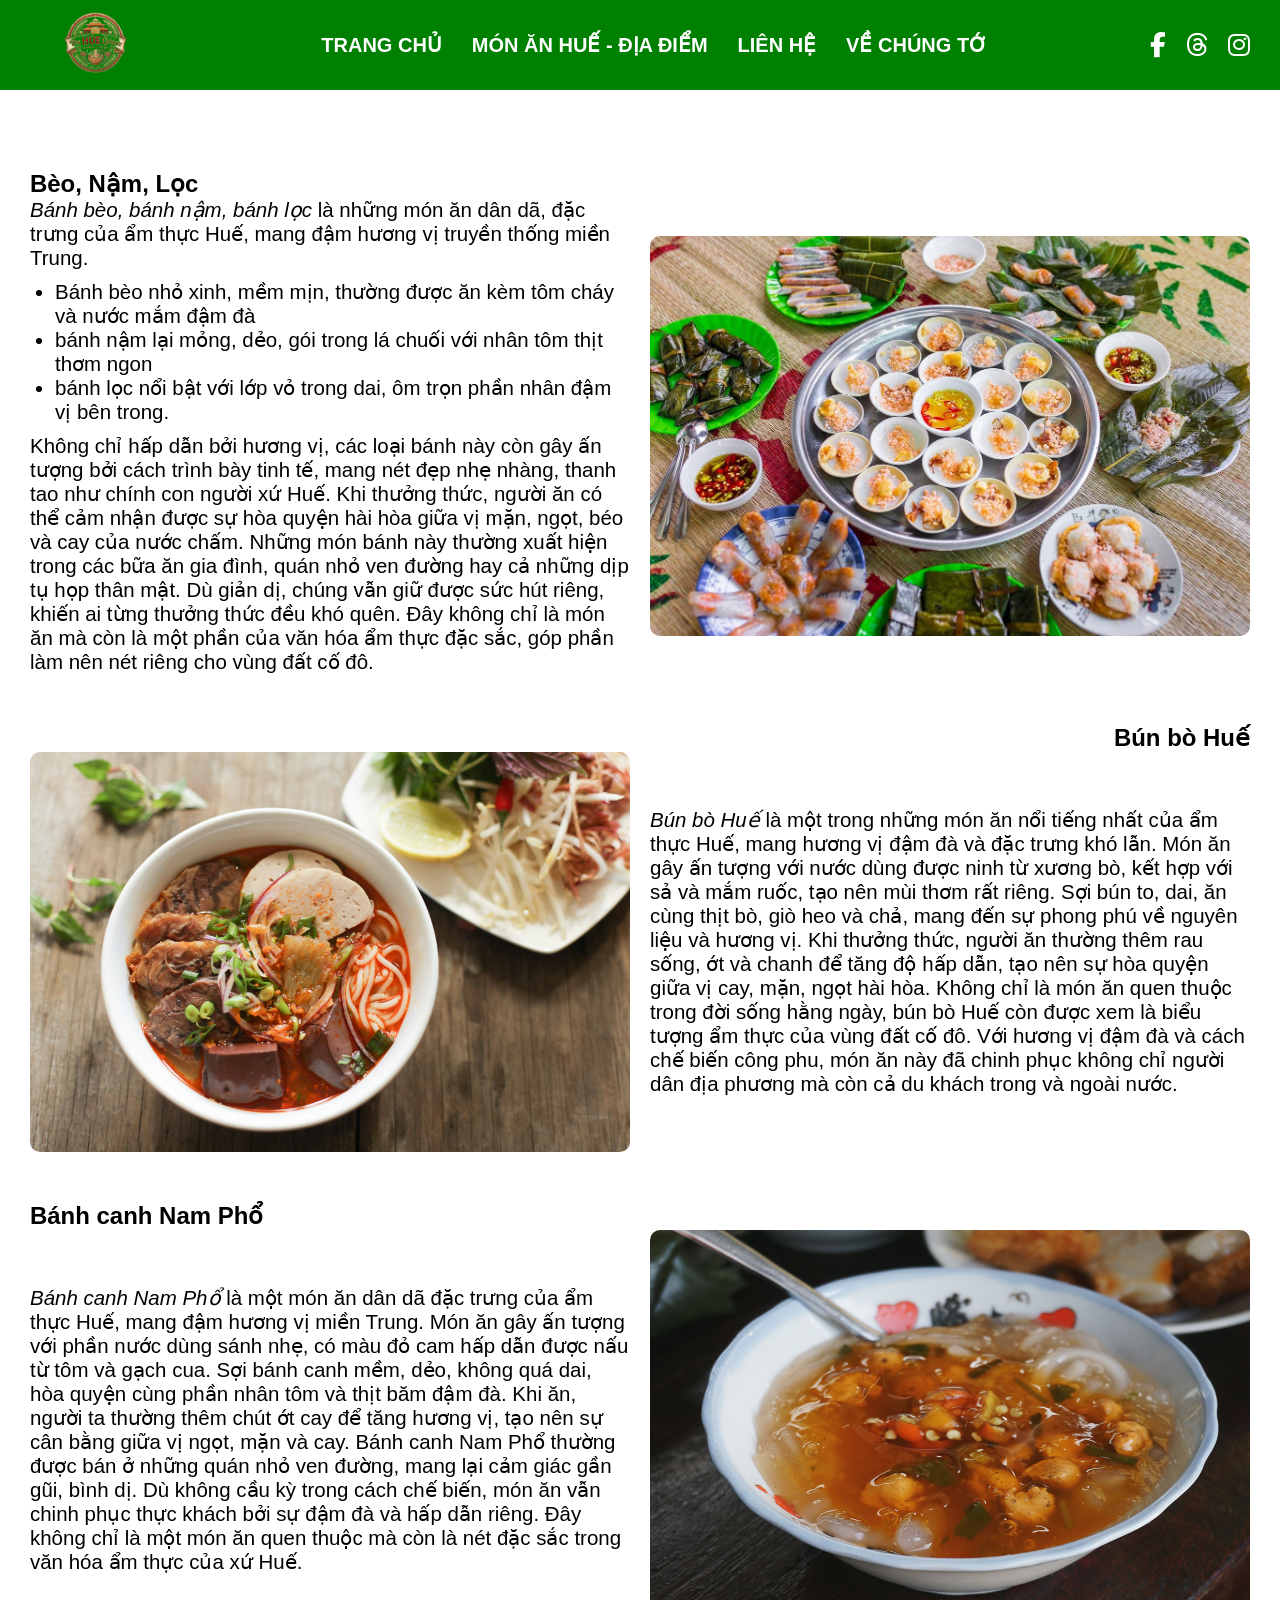
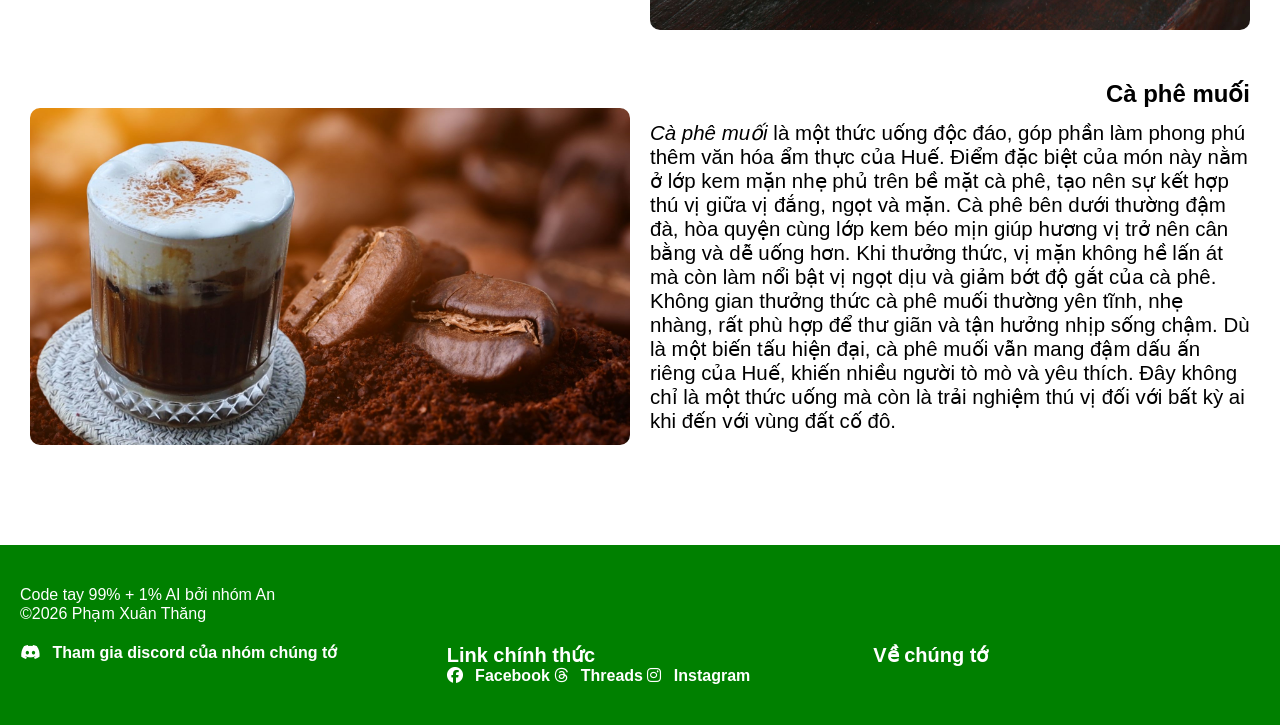
==== commit fa20bd2f: "Update AmThucHue.html" ====
--- a/AmThucHue.html
+++ b/AmThucHue.html
@@ -78,7 +78,7 @@
 
 
     <div style="padding-top: 50px;">
-        <strong><h3 class="chu">Bèo, Nậm, Lọc</h3></strong>
+        <strong><h3 class="chu" style="margin-left: 30px;">Bèo, Nậm, Lọc</h3></strong>
         <div class="container">
             <div class="chu trai">
                 <p><em>Bánh bèo, bánh nậm, bánh lọc</em> là những món ăn dân dã, đặc trưng của ẩm thực Huế,
@@ -109,7 +109,7 @@
 
 
     <div style="padding-top: 50px;">
-        <strong><h3 class="chu">Bún bò Huế</h3></strong>
+        <strong><h3 class="chu" style="text-align: right; margin-right: 30px;">Bún bò Huế</h3></strong>
         <div class="container">
             <div class="anh trai">
                 <img class="anhdoan" src="assets/img/Food/BunboHue.jpg" alt="Bún bò Huế">
@@ -133,7 +133,7 @@
 
 
     <div style="padding-top: 50px;">
-        <strong><h3 class="chu">Bánh canh Nam Phổ</h3></strong>
+        <strong><h3 class="chu" style="margin-left: 30px;">Bánh canh Nam Phổ</h3></strong>
         <div class="container">
             <div class="chu trai">
                 <p><em>Bánh canh Nam Phổ</em> là một món ăn dân dã đặc trưng của ẩm thực Huế, mang đậm hương vị miền Trung.
@@ -157,7 +157,7 @@
 
 
     <div style="padding-top: 50px;">
-        <strong><h3 class="chu">Cà phê muối</h3></strong>
+        <strong><h3 class="chu" style="text-align: right; margin-right: 30px;">Cà phê muối</h3></strong>
         <div class="container">
             <div class="anh trai">
                 <img class="anhdoan" src="assets/img/Food/Caphemuoi.jpg" alt="Bún bò Huế">
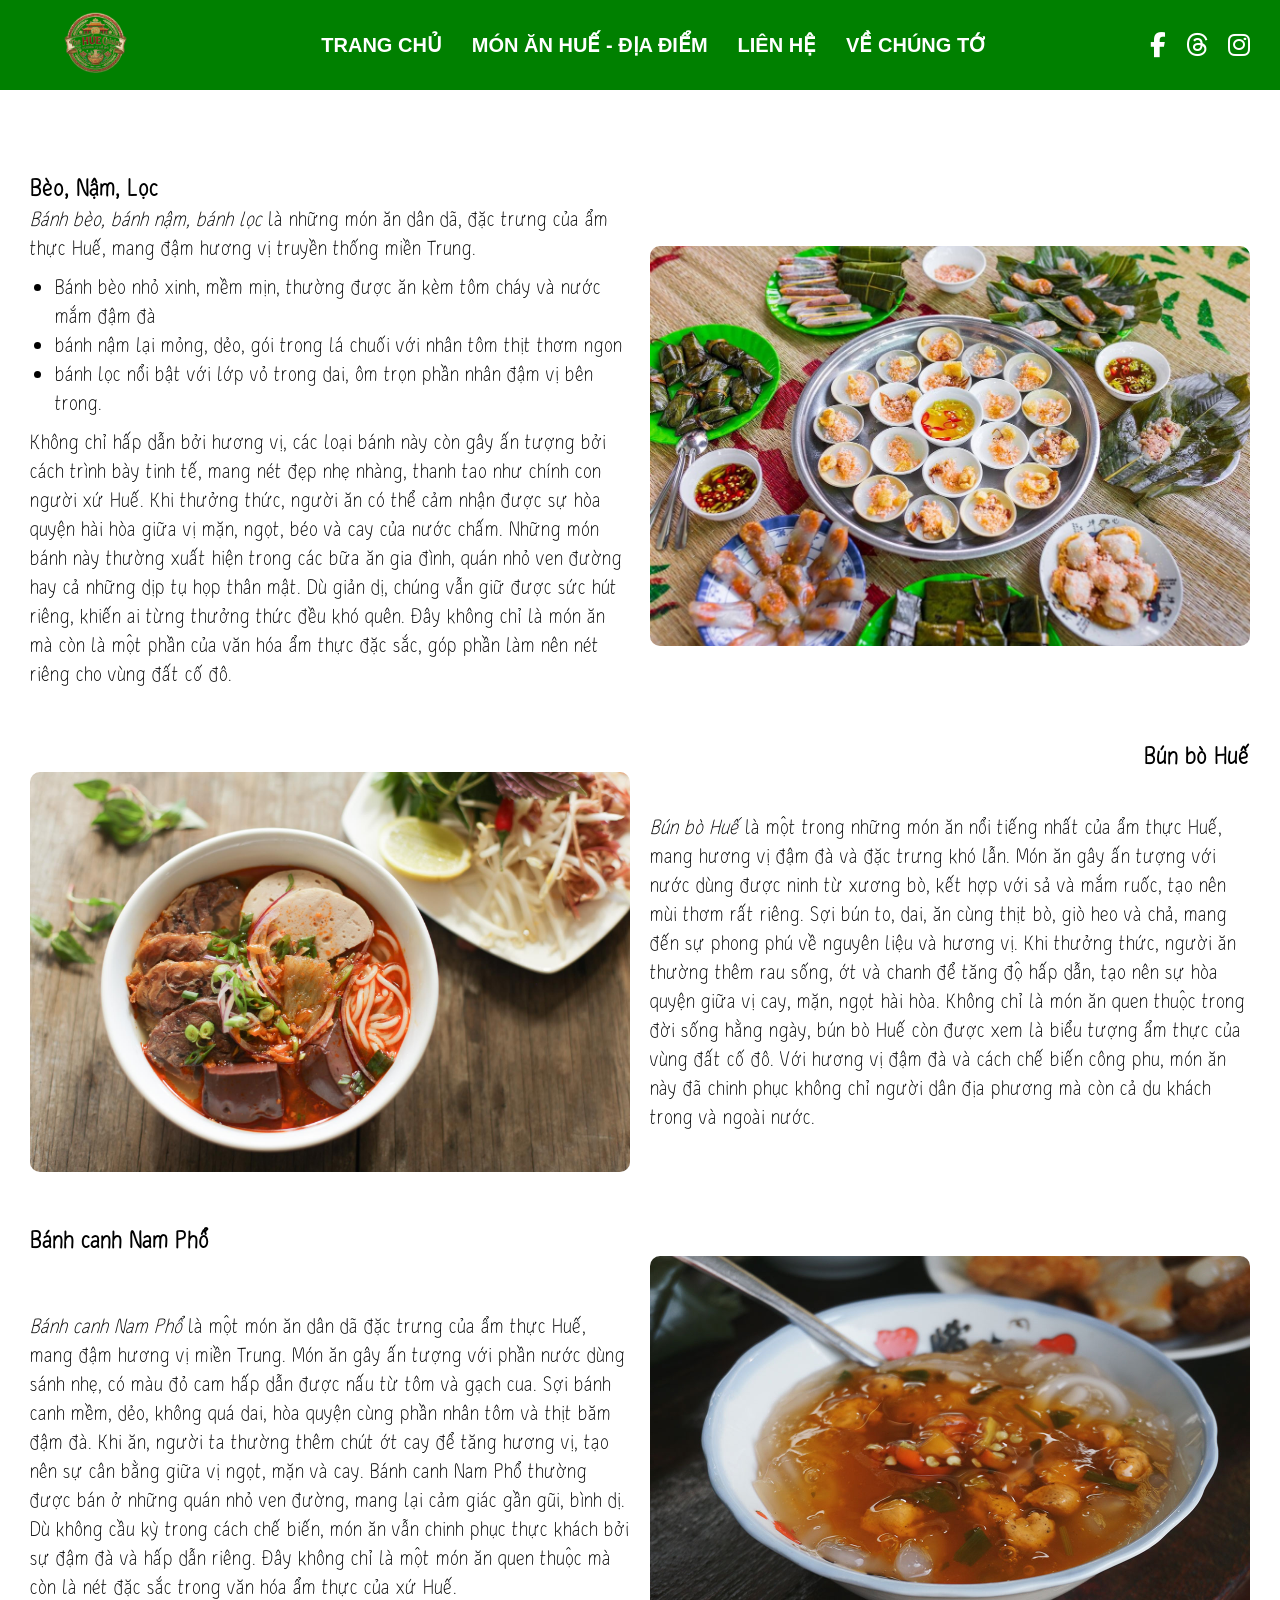
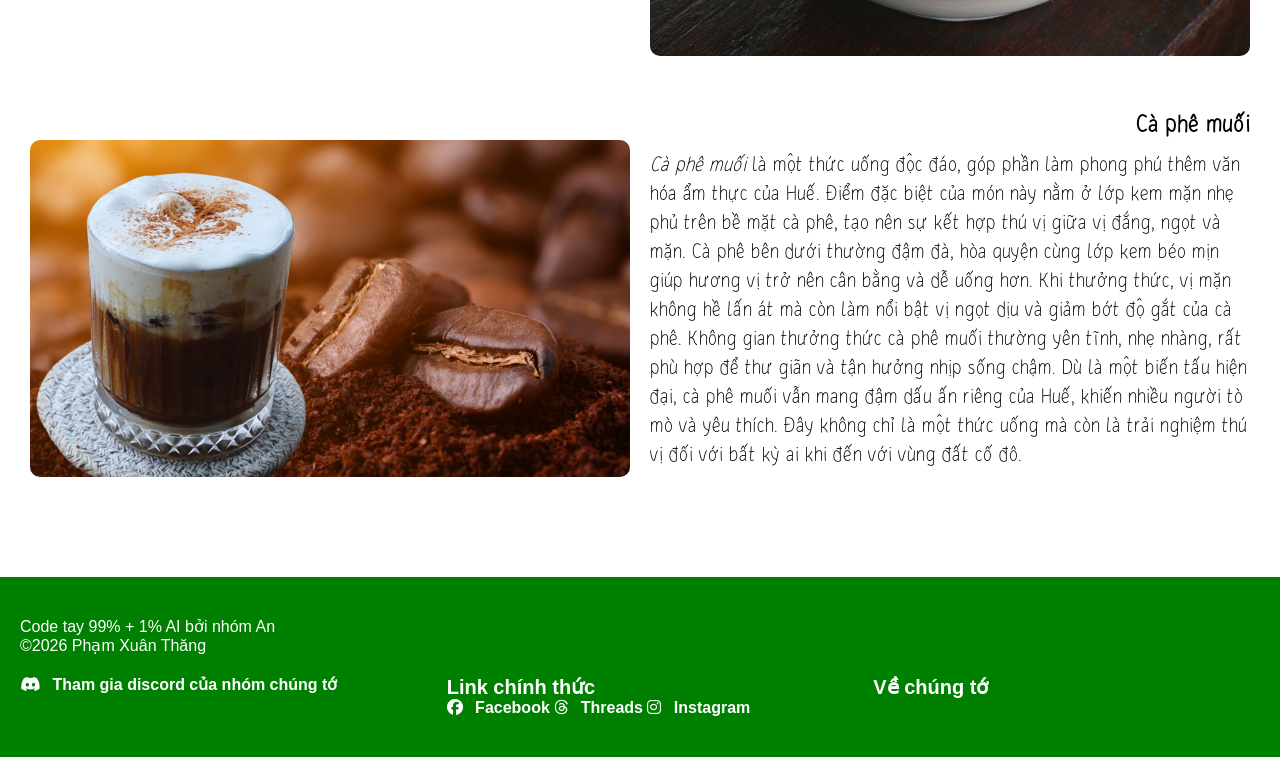
==== commit 71a4fd45: "BIG UPDATE (FINAL UPDATE) YAAAAAAAAAAA" ====
--- a/AmThucHue.html
+++ b/AmThucHue.html
@@ -44,6 +44,10 @@
         }
         .chu{
             word-wrap: break-word;
+            font-family: 'Xarrovv';
+        }
+        div.container p,li{
+            font-family: 'Xarrovv';
         }
         .chu ul{
             padding-left: 25px;
@@ -81,7 +85,7 @@
         <strong><h3 class="chu" style="margin-left: 30px;">Bèo, Nậm, Lọc</h3></strong>
         <div class="container">
             <div class="chu trai">
-                <p><em>Bánh bèo, bánh nậm, bánh lọc</em> là những món ăn dân dã, đặc trưng của ẩm thực Huế,
+                <p><em style="font-family: 'Xarrovv';">Bánh bèo, bánh nậm, bánh lọc</em> là những món ăn dân dã, đặc trưng của ẩm thực Huế,
                 mang đậm hương vị truyền thống miền Trung.</p>
                 <ul>
                     <li>Bánh bèo nhỏ xinh, mềm mịn, thường được ăn kèm tôm cháy và nước mắm đậm đà</li>
@@ -121,7 +125,7 @@
                 </div>
             </div>
             <div class="chu phai">
-                <p><em>Bún bò Huế</em> là một trong những món ăn nổi tiếng nhất của ẩm thực Huế, mang hương vị đậm đà và đặc trưng khó lẫn.
+                <p><em style="font-family: 'Xarrovv';">Bún bò Huế</em> là một trong những món ăn nổi tiếng nhất của ẩm thực Huế, mang hương vị đậm đà và đặc trưng khó lẫn.
                 Món ăn gây ấn tượng với nước dùng được ninh từ xương bò, kết hợp với sả và mắm ruốc, tạo nên mùi thơm rất riêng.
                 Sợi bún to, dai, ăn cùng thịt bò, giò heo và chả, mang đến sự phong phú về nguyên liệu và hương vị. Khi thưởng thức,
                 người ăn thường thêm rau sống, ớt và chanh để tăng độ hấp dẫn, tạo nên sự hòa quyện giữa vị cay, mặn, ngọt hài hòa.
@@ -136,7 +140,7 @@
         <strong><h3 class="chu" style="margin-left: 30px;">Bánh canh Nam Phổ</h3></strong>
         <div class="container">
             <div class="chu trai">
-                <p><em>Bánh canh Nam Phổ</em> là một món ăn dân dã đặc trưng của ẩm thực Huế, mang đậm hương vị miền Trung.
+                <p><em style="font-family: 'Xarrovv';">Bánh canh Nam Phổ</em> là một món ăn dân dã đặc trưng của ẩm thực Huế, mang đậm hương vị miền Trung.
                 Món ăn gây ấn tượng với phần nước dùng sánh nhẹ, có màu đỏ cam hấp dẫn được nấu từ tôm và gạch cua.
                 Sợi bánh canh mềm, dẻo, không quá dai, hòa quyện cùng phần nhân tôm và thịt băm đậm đà. Khi ăn, người ta thường thêm chút ớt cay để tăng hương vị,
                 tạo nên sự cân bằng giữa vị ngọt, mặn và cay. Bánh canh Nam Phổ thường được bán ở những quán nhỏ ven đường, mang lại cảm giác gần gũi, bình dị.
@@ -169,7 +173,7 @@
                 </div>
             </div>
             <div class="chu phai">
-                <p><em>Cà phê muối</em> là một thức uống độc đáo, góp phần làm phong phú thêm văn hóa ẩm thực của Huế.
+                <p><em style="font-family: 'Xarrovv';">Cà phê muối</em> là một thức uống độc đáo, góp phần làm phong phú thêm văn hóa ẩm thực của Huế.
                 Điểm đặc biệt của món này nằm ở lớp kem mặn nhẹ phủ trên bề mặt cà phê, tạo nên sự kết hợp thú vị giữa vị đắng, ngọt và mặn.
                 Cà phê bên dưới thường đậm đà, hòa quyện cùng lớp kem béo mịn giúp hương vị trở nên cân bằng và dễ uống hơn.
                 Khi thưởng thức, vị mặn không hề lấn át mà còn làm nổi bật vị ngọt dịu và giảm bớt độ gắt của cà phê.
--- a/assets/css/style.css
+++ b/assets/css/style.css
@@ -3,7 +3,6 @@
     padding: 0;
     margin: 0;
     font-family: Arial, Helvetica, sans-serif;
-
 }
 html, body{
     width: 100%;
@@ -132,6 +131,22 @@
 .footer-icon {
     margin-right: 8px;
 }
+@font-face {
+    font-family: 'GoodVibrationsScript';
+    src: url(../font/GoodVibrationsScript.ttf);
+}
+@font-face {
+    font-family: 'Simplesnail';
+    src: url(../font/SimplesnailsVer40-6Lpx.ttf);
+}
+@font-face {
+    font-family: 'Xarrovv';
+    src: url(../font/Xarrovv-7DBR.otf);
+}
+@font-face {
+    font-family: 'Opsilon';
+    src: url(../font/Opsilon-xRj8m.ttf);
+}
 
 /**dùng cho scale theo điện thoại**/
 @media (max-width: 768px) {
